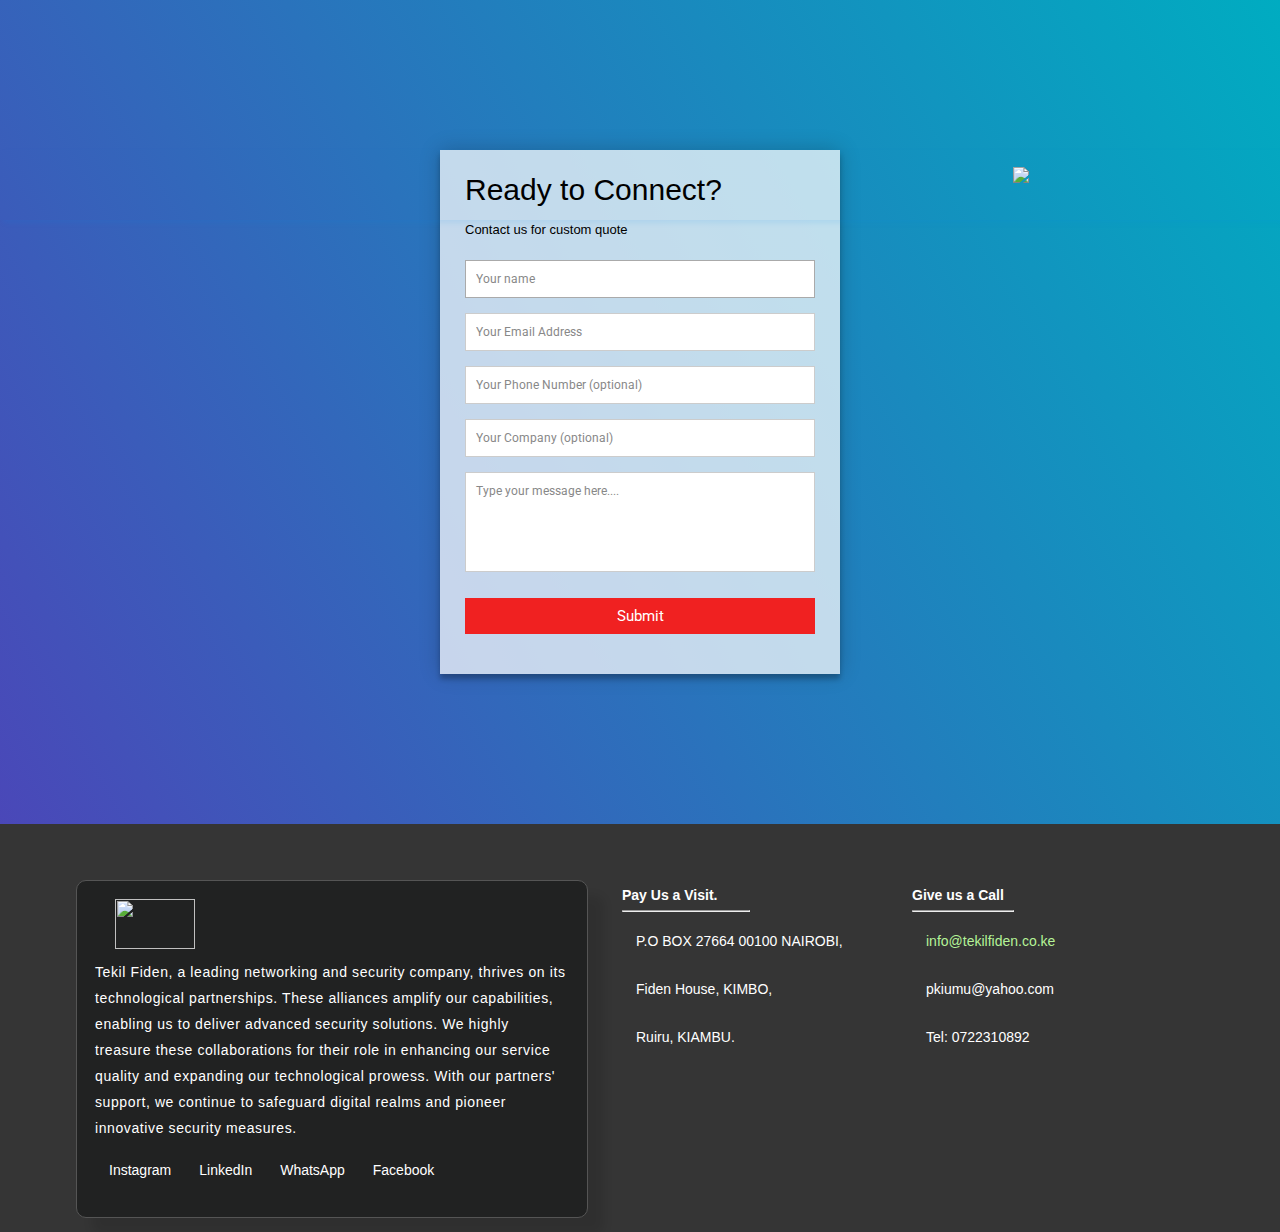
==== Contact.html @ 1bcf9e71 "Add files via upload" ====
<!doctype html>
<html>
<head>
<meta charset="utf-8">
<meta name="viewport" content="width=device-width, initial-scale=1.0">
<meta http-equiv="X-UA-Compatible" content="ie-edge">
<link rel="stylesheet" href="https://cdnjs.cloudflare.com/ajax/libs/font-awesome/6.2.1/css/all.min.css" integrity="sha512-MV7K8+y+gLIBoVD59lQIYicR65iaqukzvf/nwasF0nqhPay5w/9lJmVM2hMDcnK1OnMGCdVK+iQrJ7lzPJQd1w==" crossorigin="anonymous" referrerpolicy="no-referrer" />
<link href="https://fonts.googleapis.com/css2?family=Teko:wght@300;600&display=swap" rel="stylesheet">
<link rel="stylesheet" href="/css/Contact.css">
<link rel="stylesheet" href="/css/Header & Footer.css">
<title>Get in touch with Us</title>
<link rel="icon" type="image/x-icon" href="/images/favicon.ico">
</head>
<body>
  
  <section class="main">
        
    <section class="landing-page">
      <nav>
        <ul class="sidebar">
          <li onclick=hideSidebar()><a href="#"><i class="fa-regular fa-circle-xmark"></i></a></li>
          <li><a href="index.html">Home</a></li>
          <li><a href="solutions.html">Services and Solutions</a></li>
          <li><a href="Contact.html">Contact Us</a></li>
        </ul>
  
        <ul>
          <li class="logo"><a href="index.html"><img src="/images/Tekil Fiden Logo 1.png"></a></li>
          <li class="hideonMobile"><a href="index.html">Home</a></li>
          <li class="hideonMobile"><a href="solutions.html">Services and Solutions</a></li>
          <li class="hideonMobile"><a href="Contact.html">Contact Us</a></li>
          <li class="menu-Button" onclick=showSidebar() ><a href="#"><i class="fa-solid fa-bars"></i></a></li>
        </ul>
      </nav>
      
    </section>
  </section>

    
<div class="container">  
    <form id="contact" action="https://formspree.io/f/xoqoakke" method="post" name="Contact tekil">
      <h3>Ready to Connect?</h3>
      <h4>Contact us for custom quote</h4>
      <fieldset>
       
        <input placeholder="Your name" type="text"  name="Name" tabindex="1" required autofocus>
      </fieldset>
      <fieldset>
        
        <input placeholder="Your Email Address" type="email" name="Email" tabindex="2" required>
      </fieldset>
      <fieldset>
        
        <input placeholder="Your Phone Number (optional)" type="tel" name="Number" tabindex="3" required>
      </fieldset>
      <fieldset>
        
        <input placeholder="Your Company (optional)" type="text" name="Company" tabindex="4" required>
      </fieldset>
      <fieldset>
      
        <textarea placeholder="Type your message here...." tabindex="5" required></textarea>
      </fieldset>
      <fieldset>
        <button name="submit" type="submit" id="contact-submit" data-submit="...Sending">Submit</button>

    </form>
  </div>
     

  <footer class="new-footer"> 
   
    <div class="footer-Definition">
       <div class="footer-logo">
          <img src="/images/Tekil Fiden Logo 1.png">
       </div>
       <p>Tekil Fiden, a leading networking and security company, thrives on its technological partnerships. 
          These alliances amplify our capabilities, enabling us to deliver advanced security solutions. 
          We highly treasure these collaborations for their role in enhancing our service quality and expanding our technological prowess. 
          With our partners' support, we continue to safeguard digital realms and pioneer innovative security measures.</p>
    
        <ul class="Socials">
          <li>Instagram</li>
          <li>LinkedIn</li>
          <li>WhatsApp</li>
          <li>Facebook</li>
        </ul>
        </div>
    <div class="footer-Location">
       <h4>Pay Us a Visit.</h4><hr>
 
       <ul>
          <li>P.O BOX 27664 00100 NAIROBI,</li>
          <li>Fiden House, KIMBO,</li>
          <li>Ruiru, KIAMBU.</li>
       </ul>
     
    </div>
    <div class="footer-Contact">
       <h4>Give us a Call</h4><hr>
    
       <ul>
          <li><a href="Contact.html">info@tekilfiden.co.ke</a></li>
          <li>pkiumu@yahoo.com</li>
          <li>Tel: 0722310892</li>
       </ul>
 
    </div>
 
 </footer>
 
  <script src="/javascript/tekil.js"></script>
  <script src="/javascript/nav.js"></script>
</body>
</html>
---- css/Contact.css ----
@import url(https://fonts.googleapis.com/css?family=Roboto:400,300,600,400italic);


body{
  font-family: 'IBM Plex Sans', sans-serif;
}
.main{
  
  background: url('/images/IMG-20230618-WA0002.jpg') no-repeat center fixed;
  background-size:cover;
  
}

.logos{
  width: 150px;
  height: auto;
  padding-top: 0;
  margin-top:0;
}
nav{
  background:rgba(75, 72, 72, 0.384);
  height: 70px;
  width: 100%;
  font-family: 'IBM Plex Sans', sans-serif;
}
.logo{
  color: white;
  font-size: 35px;
  line-height: 80px;
  padding: 0 40px;
  font-weight: bold;
  position: absolute;

}
nav ul{
  float: right;
  margin-right: 15em;
}
nav ul li{
  display: inline-block;
  line-height: 80px;
  margin: 0 22px;
}
nav ul li a{
  color: rgb(255, 255, 255);
  font-size: 17px;
  padding: 7px 13px;
  border-radius: 3px;
 
  text-decoration: none;
}
a.active{
  text-transform: uppercase;
  font-weight: 600;
  
}

ul li :hover {
  color: #494a4b;
}
ul li:before {
  content: "";
  position: absolute;
  inset: calc(100% - 3px) 0 0 0; /* 3px = the thickness */
  background: #ce4f20; /* the color */
  scale: 0 ;
  transition: .3s, translate 0s .3s;
}
ul:hover li:before {
  scale: 1;
}
ul li:hover:before {
  translate: 0;
  transition: .3s;
}
ul:hover li:has(~ li:hover):before {
  translate: 100% 0;
  transition: .2s .2s,scale 0s .4s;
}
ul:hover li:hover ~ li:before {
  translate: -100% 0;
  transition: .2s .2s,scale 0s .4s;
}


.checkbtn{
  font-size: 30px;
  color: white;
  float: right;
  line-height: 80px;
  margin-right: 40px;
  cursor: pointer;
  display: none;
}
#check{
  display: none;
}

@media screen and (max-width:1024px) {
   .left p {
    visibility: hidden;
    display: none;
   }
   .left .Explore{
    visibility: hidden;
    display: none;
   }

   .logo{
    font-size: 30px;
    padding-left: 50px;
  }
  nav ul li a{
    font-size: 16px;
  }
}
@media (max-width: 858px){
  .checkbtn{
    display: block;
  }
  ul{
    position: fixed;
    width: 100%;
    height: 100vh;
    background: #414242b2;
    top: 80px;
    left: -100%;
    text-align: center;
    transition: all .5s;
  }
  nav ul li{
    display: block;
    margin: 50px 0;
    line-height: 30px;
  }
  nav ul li a{
    font-size: 20px;
  }
  a:hover,a.active{
    background: none;
    color: #ffffff;
  }
  #check:checked ~ ul{
    left: 0;
    z-index: 1111;
  }
  .logos{
    width:100%;
    padding-right:0;
  }
  .logo{
    width: 50%;
  }
}

* {
  margin: 0;
  padding: 0;
  box-sizing: border-box;
  -webkit-box-sizing: border-box;
  -moz-box-sizing: border-box;
  -webkit-font-smoothing: antialiased;
  -moz-font-smoothing: antialiased;
  -o-font-smoothing: antialiased;
  text-rendering: optimizeLegibility;
}

body {
  font-family: "Roboto", Helvetica, Arial, sans-serif;
  font-weight: 100;
  font-size: 12px;
  line-height: 30px;
  color: #000000;
  background: linear-gradient(60deg, rgba(84,58,183,1) 0%, rgba(0,172,193,1) 100%);
}

.container {
  max-width: 400px;
  width: 100%;
  margin: 0 auto;
  position: relative;
}

#contact input[type="text"],
#contact input[type="email"],
#contact input[type="tel"],
#contact input[type="text"],
#contact textarea,
#contact button[type="submit"] {
  font: 400 12px/16px "Roboto", Helvetica, Arial, sans-serif;
}

#contact {
  background:#fdfdfdbb;
  padding: 25px;
  margin: 150px 0;
  box-shadow: 0 0 20px 0 rgba(0, 0, 0, 0.2), 0 5px 5px 0 rgba(0, 0, 0, 0.24);
}

#contact h3 {
  display: block;
  font-size: 30px;
  font-weight: 300;
  margin-bottom: 10px;
}

#contact h4 {
  margin: 5px 0 15px;
  display: block;
  font-size: 13px;
  font-weight: 400;
}

fieldset {
  border: medium none !important;
  margin: 0 0 10px;
  min-width: 100%;
  padding: 0;
  width: 100%;
}

#contact input[type="text"],
#contact input[type="email"],
#contact input[type="tel"],
#contact input[type="url"],
#contact textarea {
  width: 100%;
  border: 1px solid #ccc;
  background: #FFF;
  margin: 0 0 5px;
  padding: 10px;
}

#contact input[type="text"]:hover,
#contact input[type="email"]:hover,
#contact input[type="tel"]:hover,
#contact input[type="url"]:hover,
#contact textarea:hover {
  -webkit-transition: border-color 0.3s ease-in-out;
  -moz-transition: border-color 0.3s ease-in-out;
  transition: border-color 0.3s ease-in-out;
  border: 1px solid #aaa;
}

#contact textarea {
  height: 100px;
  max-width: 100%;
  resize: none;
}

#contact button[type="submit"] {
  cursor: pointer;
  width: 100%;
  border: none;
  background: #f02121;
  color: #FFF;
  margin: 0 0 5px;
  padding: 10px;
  font-size: 15px;
}

#contact button[type="submit"]:hover {
  background: #43A047;
  -webkit-transition: background 0.3s ease-in-out;
  -moz-transition: background 0.3s ease-in-out;
  transition: background-color 0.3s ease-in-out;
}

#contact button[type="submit"]:active {
  box-shadow: inset 0 1px 3px rgba(0, 0, 0, 0.5);
}

.copyright {
  text-align: center;
}

#contact input:focus,
#contact textarea:focus {
  outline: 0;
  border: 1px solid #aaa;
}

::-webkit-input-placeholder {
  color: #888;
}

:-moz-placeholder {
  color: #888;
}

::-moz-placeholder {
  color: #000000;
  font-weight: bold;
}

:-ms-input-placeholder {
  color: #888;
}

.footer{
  background-color:transparent;
  top: 0;

 }
.footsubishi{
  max-width: 1170px;
  margin: auto;
}
.shubaru{
  display: flex;
  flex-wrap: wrap;
  padding-top: 30px;
}
.toeyota{
  width: 25%;
  padding: 0 15px;
}
.toeyota h4{
  font-size: 18px;
  color: #070707;
  text-transform: capitalize;
  margin-bottom: 30px;
  font-weight: 500;
  position: relative;
}
.toeyota h4::before{
  content: '';
  position: absolute;
  left: 0;
  bottom: -10px;
  background-color: #ffffff;
  height: 2px;
  box-sizing: border-box;
  width: 50px;
}

.toeyota a{
  text-decoration: none;
}
.toeyota a:hover{
color: #e4e4e4;
}
.toeyota p{
  padding-bottom:20px;
}
.toeyota ul li:not( :last-child){
  margin-bottom: 10px;
}
/*Responsive footer*/
@media(max-width: 1000px){
  .toeyota{
    width: 50%;
    margin-bottom: 30px;
  }
}
@media (max-width: 750px) {
  .toeyota{
    width: 100%;
    margin-bottom: 30px;
    padding-top: 10px;
    font-size: 14px;
  }
  .shubaru{
    padding-top: 30px;
  }
}
---- css/Header & Footer.css ----
@import url(https://fonts.googleapis.com/css?family=Roboto:400,300,600,400italic);



:root {
    --blue:  #3299dd;
    --white: #ffffff;
  }
  *{
      margin: 0px;
      padding:0px;
      box-sizing: border-box;
     
  
  }
  body{
    width: 100%;
    font-family: 'IBM Plex Sans', sans-serif;
    overflow-x: hidden;
    background-color: var(--white);
    font-weight: 100;
    line-height: 30px;
    
  }
  body p{
    font-size: 14px;
    font-family: 'IBM Plex Sans', sans-serif;
  }
  img{
    max-width: 100%;
    height: auto;
    width: 100%;
  }
  p {
    font-size: 16px;
  }
 


nav{
  box-shadow: 3px 3px 5px rgba(11, 141, 248, 0.1);
  background-color: transparent;
  position: absolute;
  z-index: 999;
  width: 100vw;
}
nav ul{
  width: 100%;
  list-style: none;
  display: flex;
  justify-content: flex-end;
  align-items: center;
}
nav li{
  height: 50px;
}
nav a{
  height: 100%;
  padding: 0 30px;
  text-decoration: none;
  display: flex;
  align-items: center;
  color: rgb(255, 255, 255);
}
nav a:hover{
  color:black;
}
nav li:nth-child(1){
  margin-right: auto;
  
}
.logo{
  height: 80px;
  width: 140px;
}
.sidebar{
  position: fixed;
  top:0;
  right: 0;
  height: 100vh;
  width: 550px;
  z-index: 996;
  background-color: rgba(48, 48, 48, 0.432);
  backdrop-filter: blur(10px);
  box-shadow: -10px 0 10px rgba(58, 56, 56, 0.1);
  display: none;
  flex-direction: column;
  align-items: flex-start;
  justify-content: flex-start;
  transition: ease-in-out 0.3s;
  transition-delay: 200ms;
  padding-top: 2em;
}
.sidebar li{
  width: 100%;
  margin-top: 2em;
}
.fa-regular{
  top: 0;
  margin-top: -2em;
}

.sidebar a{
  width: 100%;
  font-size: 16px;
}

.hideonMobile{
  display: none;
}
.menu-Button{
  display: block;
}

@media(max-width:800px){
  .hideonMobile{
    display: none;
  }
  .menu-Button{
    display: block;
  }
}
@media(max-width:400px){
  .sidebar{
    width: 100%;
  }
}


    
 /*Footer */  
 .new-footer {
  display: grid;
  grid-template-columns: auto auto auto;
  background-color: rgb(53, 53, 53);
  padding: 4em 10em 1em 4em;
  gap: 4px;
  font-size: 14px;
  color: #ffffff;
  padding-right: 18em;
  width: 100vw;
}
.new-footer h4{
  font-size: 14px;
}
.new-footer div{
  margin-left: 20px;
  margin-right: 10px;
}
.new-footer .footer-Definition {
  background-color: rgb(33, 34, 34);
  box-shadow: 16px 16px 10px rgba(0, 0, 0, 0.1);
  width: 40vw;
  border-radius: 10px;
  padding: 18px;
  border: solid rgb(85, 85, 85);
  border-width: 0.6px;
}
.new-footer .footer-Definition .footer-logo img {
  height: 50px;
  width: 80px;
}
.Socials{
  display: flex;
}
.new-footer .footer-Location {
  width: 20vw;
}
.new-footer .footer-Contact {
  width: 16vw;
}

.new-footer ul {
  list-style: none;
}

.new-footer ul li {
  margin: 10px;
  padding: 4px;
}

.footer-Definition p {
  line-height: 26px;
  letter-spacing: 0.6px;
}
.Socials li{
  cursor: pointer;
}

hr {
  width: 50%;
}

.footer-Contact li a {
  text-decoration: none;
  color: #b4f397;
}

.footer-Contact li a:hover {
  text-decoration: underline;
  color: #ffffff;
  transform: scale(1.4);
  transition: ease 100ms;
}
ul{
  padding-left: 0;
}

/*Footer Ends*/
   
  .hidden{
    opacity: 0;
    filter: blur(5px);
    transform: translateX(-100%);
    transition: all 2s;
  }
  
  
  .show{
    opacity: 1;
    filter: blur(0);
    transform: translateX(0);
  }

  
  @media(prefers-reduced-motion) {
    .hidden {
      transition: none;
    }
  }
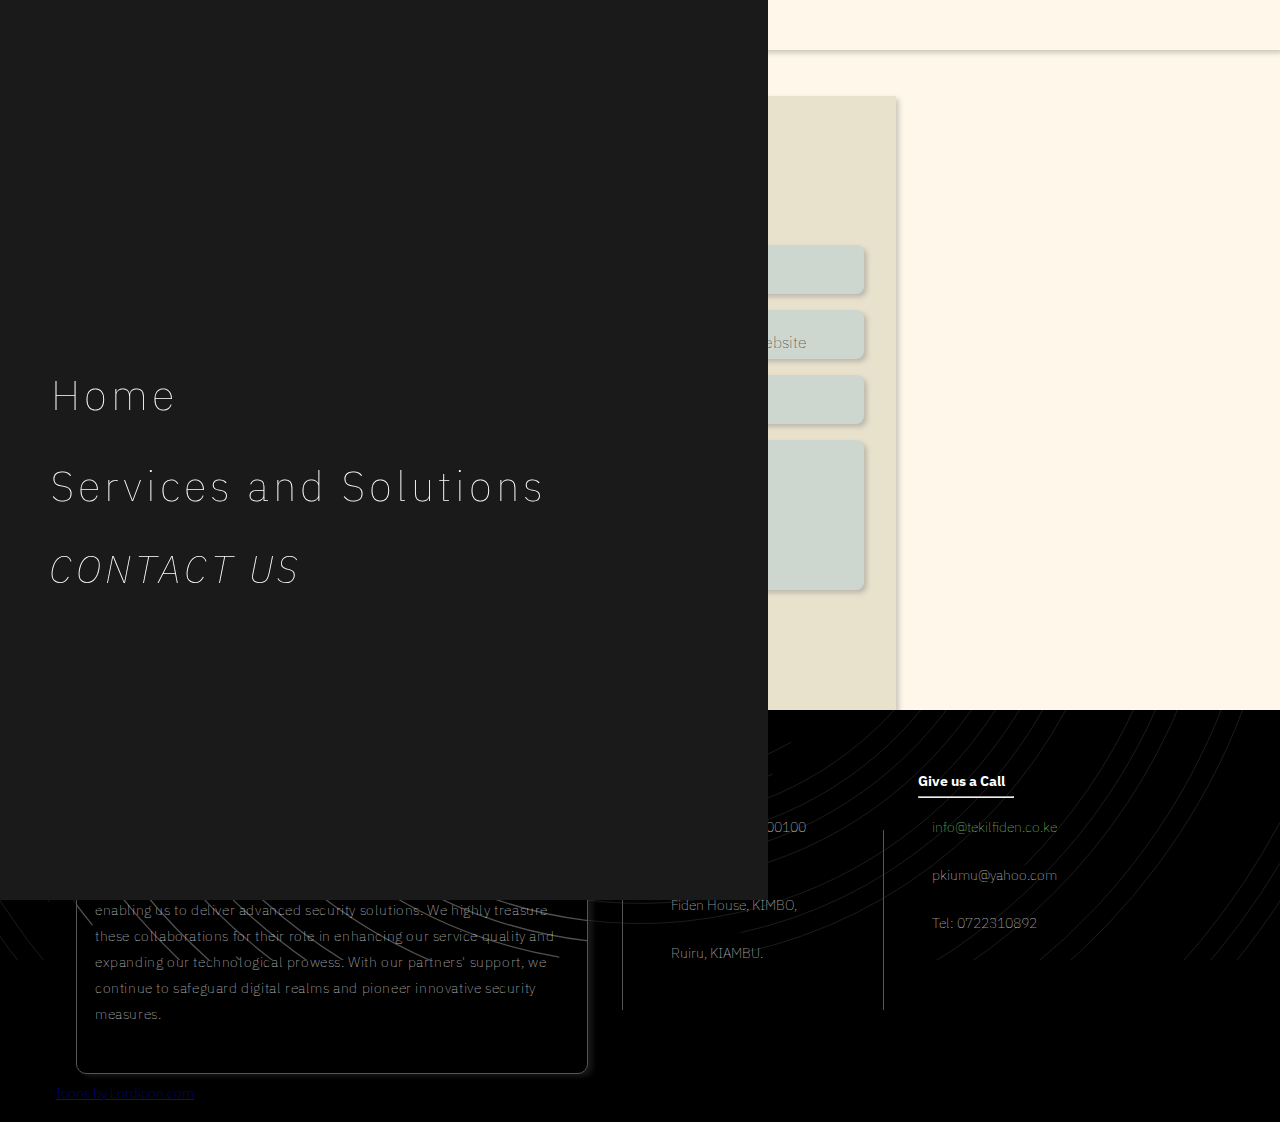
==== commit aeca4b20: "my first remote commit" ====
--- a/Contact.html
+++ b/Contact.html
@@ -5,7 +5,7 @@
 <meta name="viewport" content="width=device-width, initial-scale=1.0">
 <meta http-equiv="X-UA-Compatible" content="ie-edge">
 <link rel="stylesheet" href="https://cdnjs.cloudflare.com/ajax/libs/font-awesome/6.2.1/css/all.min.css" integrity="sha512-MV7K8+y+gLIBoVD59lQIYicR65iaqukzvf/nwasF0nqhPay5w/9lJmVM2hMDcnK1OnMGCdVK+iQrJ7lzPJQd1w==" crossorigin="anonymous" referrerpolicy="no-referrer" />
-<link href="https://fonts.googleapis.com/css2?family=Teko:wght@300;600&display=swap" rel="stylesheet">
+<link href="https://fonts.googleapis.com/css2?family=IBM+Plex+Sans:wght@300&display=swap" rel="stylesheet">
 <link rel="stylesheet" href="/css/Contact.css">
 <link rel="stylesheet" href="/css/Header & Footer.css">
 <title>Get in touch with Us</title>
@@ -18,10 +18,10 @@
     <section class="landing-page">
       <nav>
         <ul class="sidebar">
-          <li onclick=hideSidebar()><a href="#"><i class="fa-regular fa-circle-xmark"></i></a></li>
-          <li><a href="index.html">Home</a></li>
-          <li><a href="solutions.html">Services and Solutions</a></li>
-          <li><a href="Contact.html">Contact Us</a></li>
+          <li onclick=hideSidebar()><a href="#"><i class="fa-regular fa-circle-xmark"></i></a><hr></li>
+          <li><a href="index.html">Home</a><hr></li>
+          <li><a href="solutions.html">Services and Solutions</a><hr></li>
+          <li class="active"><a href="Contact.html">Contact Us</a><hr></li>
         </ul>
   
         <ul>
@@ -34,39 +34,73 @@
       </nav>
       
     </section>
-  </section>
+ 
+
+
+
+  <section class="SMS">
+    <div class="form-wrapper">
+      <div class="contact-heading">
+        <h1>READY TO CONNECT?</h1>
+        <p>Contact us for a custom quote!</p>
+      </div>
+
+      <form action="index.html" method="post"
+      class="contact-form">
+    <div class="input-wrap">
+      <input class="contact-input" autocomplete="off" 
+              name="First Name" type="text" required>
+      <label>First Name</label>
+      <i class="icon fa-solid fa-address-card"></i>
+    </div>
+
+    <div class="input-wrap">
+      <input class="contact-input" autocomplete="off" 
+      name="Last Name" type="text" required>
+      <label>Last Name</label>
+      <i class="icon fa-solid fa-address-card"></i>
+    </div>
 
     
-<div class="container">  
-    <form id="contact" action="https://formspree.io/f/xoqoakke" method="post" name="Contact tekil">
-      <h3>Ready to Connect?</h3>
-      <h4>Contact us for custom quote</h4>
-      <fieldset>
-       
-        <input placeholder="Your name" type="text"  name="Name" tabindex="1" required autofocus>
-      </fieldset>
-      <fieldset>
-        
-        <input placeholder="Your Email Address" type="email" name="Email" tabindex="2" required>
-      </fieldset>
-      <fieldset>
-        
-        <input placeholder="Your Phone Number (optional)" type="tel" name="Number" tabindex="3" required>
-      </fieldset>
-      <fieldset>
-        
-        <input placeholder="Your Company (optional)" type="text" name="Company" tabindex="4" required>
-      </fieldset>
-      <fieldset>
-      
-        <textarea placeholder="Type your message here...." tabindex="5" required></textarea>
-      </fieldset>
-      <fieldset>
-        <button name="submit" type="submit" id="contact-submit" data-submit="...Sending">Submit</button>
+    <div class="input-wrap">
+      <input class="contact-input" autocomplete="off" 
+              name="Company Name" type="text" required>
+      <label>Company Name</label>
+      <i class="icon fa-solid fa-address-card"></i>
+    </div>
 
-    </form>
-  </div>
+    <div class="input-wrap">
+      <input class="contact-input" autocomplete="off" 
+              name="Company Website" type="text" required>
+      <label>Company Website</label>
+      <i class="icon fa-solid fa-address-card"></i>
+    </div>
+
+    <div class="input-wrap w-100">
+      <input class="contact-input " autocomplete="off" 
+      name="Email" type="email" required>
+      <label>Email</label>
+      <i class="icon fa-solid fa-envelope"></i>
+    </div>
+
+      <div class="input-wrap textarea w-100">
+      <textarea name="Message" autocomplete="off" 
+        class="contact-input" required></textarea>
+      <label>Message</label>
+      <i class="icon fa-solid fa-inbox"></i>
+      </div>
+
+        <button name="submit" type="submit" id="contact-submit" 
+        data-submit="...Sending">Submit</button>
+
+
+
+</div>
+  </form>
+    </div>
+  </section>
      
+</section>
 
   <footer class="new-footer"> 
    
@@ -79,15 +113,24 @@
           We highly treasure these collaborations for their role in enhancing our service quality and expanding our technological prowess. 
           With our partners' support, we continue to safeguard digital realms and pioneer innovative security measures.</p>
     
-        <ul class="Socials">
-          <li>Instagram</li>
-          <li>LinkedIn</li>
-          <li>WhatsApp</li>
-          <li>Facebook</li>
-        </ul>
+          <ul class="Socials">
+            <li><i class="fa-brands fa-instagram"></i></li>
+            <li><i class="fa-brands fa-linkedin-in"></i></li>
+            <li><i class="fa-brands fa-whatsapp"></i></li>
+            <li><i class="fa-brands fa-facebook-f"></i></li>
+          </ul>
         </div>
+
+<div class="vl"></div>
+
     <div class="footer-Location">
-       <h4>Pay Us a Visit.</h4><hr>
+   <h4>  <lord-icon
+    src="https://cdn.lordicon.com/surcxhka.json"
+    trigger="hover"
+    stroke="regular"
+    colors="primary:#ffffff,secondary:#3299dd"
+    style="width:30px;height:30px">
+</lord-icon>Pay Us a Visit.</h4><hr>
  
        <ul>
           <li>P.O BOX 27664 00100 NAIROBI,</li>
@@ -96,19 +139,51 @@
        </ul>
      
     </div>
+
+
+    <div class="vl"></div>
+
     <div class="footer-Contact">
        <h4>Give us a Call</h4><hr>
     
        <ul>
-          <li><a href="Contact.html">info@tekilfiden.co.ke</a></li>
-          <li>pkiumu@yahoo.com</li>
-          <li>Tel: 0722310892</li>
+          <li>
+          <lord-icon
+              src="https://cdn.lordicon.com/pbbsmkso.json"
+              trigger="hover"
+              colors="primary:#ffffff,secondary:#3299dd"
+              style="width:26px;height:26px">
+          </lord-icon>
+                    <a href="Contact.html">info@tekilfiden.co.ke</a></li>
+       
+       
+         <li>
+            <lord-icon
+           
+                src="https://cdn.lordicon.com/aycieyht.json"
+                trigger="hover"
+                stroke="regular"
+                colors="primary:#ffffff,secondary:#3299dd"
+                style="width:30px;height:30px">
+            </lord-icon>
+            pkiumu@yahoo.com</li>
+          <li>
+            <lord-icon
+                src="https://cdn.lordicon.com/qtykvslf.json"
+                trigger="hover"
+                stroke="light"
+                colors="primary:#000000,secondary:#3299dd"
+                style="width:36px;height:36px">
+            </lord-icon>
+            Tel: 0722310892</li>
        </ul>
  
     </div>
- 
+    <a href="https://lordicon.com/">Icons by Lordicon.com</a>
  </footer>
  
+
+
   <script src="/javascript/tekil.js"></script>
   <script src="/javascript/nav.js"></script>
 </body>
--- a/css/Contact.css
+++ b/css/Contact.css
@@ -1,156 +1,14 @@
 @import url(https://fonts.googleapis.com/css?family=Roboto:400,300,600,400italic);
-
+:root {
+  --blue:  #3299dd;
+  --white: #ffffff;
+}
 
 body{
   font-family: 'IBM Plex Sans', sans-serif;
-}
-.main{
-  
-  background: url('/images/IMG-20230618-WA0002.jpg') no-repeat center fixed;
-  background-size:cover;
-  
-}
-
-.logos{
-  width: 150px;
-  height: auto;
-  padding-top: 0;
-  margin-top:0;
-}
-nav{
-  background:rgba(75, 72, 72, 0.384);
-  height: 70px;
-  width: 100%;
-  font-family: 'IBM Plex Sans', sans-serif;
-}
-.logo{
-  color: white;
-  font-size: 35px;
-  line-height: 80px;
-  padding: 0 40px;
-  font-weight: bold;
-  position: absolute;
-
-}
-nav ul{
-  float: right;
-  margin-right: 15em;
-}
-nav ul li{
-  display: inline-block;
-  line-height: 80px;
-  margin: 0 22px;
-}
-nav ul li a{
-  color: rgb(255, 255, 255);
-  font-size: 17px;
-  padding: 7px 13px;
-  border-radius: 3px;
- 
-  text-decoration: none;
-}
-a.active{
-  text-transform: uppercase;
-  font-weight: 600;
-  
-}
-
-ul li :hover {
-  color: #494a4b;
-}
-ul li:before {
-  content: "";
-  position: absolute;
-  inset: calc(100% - 3px) 0 0 0; /* 3px = the thickness */
-  background: #ce4f20; /* the color */
-  scale: 0 ;
-  transition: .3s, translate 0s .3s;
-}
-ul:hover li:before {
-  scale: 1;
-}
-ul li:hover:before {
-  translate: 0;
-  transition: .3s;
-}
-ul:hover li:has(~ li:hover):before {
-  translate: 100% 0;
-  transition: .2s .2s,scale 0s .4s;
-}
-ul:hover li:hover ~ li:before {
-  translate: -100% 0;
-  transition: .2s .2s,scale 0s .4s;
-}
-
-
-.checkbtn{
-  font-size: 30px;
-  color: white;
-  float: right;
-  line-height: 80px;
-  margin-right: 40px;
-  cursor: pointer;
-  display: none;
-}
-#check{
-  display: none;
-}
-
-@media screen and (max-width:1024px) {
-   .left p {
-    visibility: hidden;
-    display: none;
-   }
-   .left .Explore{
-    visibility: hidden;
-    display: none;
-   }
-
-   .logo{
-    font-size: 30px;
-    padding-left: 50px;
-  }
-  nav ul li a{
-    font-size: 16px;
-  }
-}
-@media (max-width: 858px){
-  .checkbtn{
-    display: block;
-  }
-  ul{
-    position: fixed;
-    width: 100%;
-    height: 100vh;
-    background: #414242b2;
-    top: 80px;
-    left: -100%;
-    text-align: center;
-    transition: all .5s;
-  }
-  nav ul li{
-    display: block;
-    margin: 50px 0;
-    line-height: 30px;
-  }
-  nav ul li a{
-    font-size: 20px;
-  }
-  a:hover,a.active{
-    background: none;
-    color: #ffffff;
-  }
-  #check:checked ~ ul{
-    left: 0;
-    z-index: 1111;
-  }
-  .logos{
-    width:100%;
-    padding-right:0;
-  }
-  .logo{
-    width: 50%;
-  }
+  font-weight: 100;
+  line-height: 30px;
+  color: #000000;
 }
 
 * {
@@ -165,202 +23,132 @@
   text-rendering: optimizeLegibility;
 }
 
-body {
-  font-family: "Roboto", Helvetica, Arial, sans-serif;
-  font-weight: 100;
-  font-size: 12px;
-  line-height: 30px;
-  color: #000000;
-  background: linear-gradient(60deg, rgba(84,58,183,1) 0%, rgba(0,172,193,1) 100%);
+.fa-solid{
+  color: black;
+}
+.SMS{
+ background-color: rgb(255, 248, 234);
+ padding-top: 6rem;
+}
+.form-wrapper{
+  max-width: 32rem;
+  background-color: rgba(109, 109, 53, 0.158);
+  z-index: -211;
+  margin: auto;
+  padding: 2rem 2rem 2rem 2rem;
+  box-shadow: 3px 3px 5px #61616152;
+}
+.contact-form{
+  display: grid;
+  margin-top: 2.55rem;
+  grid-template-columns: repeat(2, 1fr);
+  column-gap: 2rem;
+  row-gap: 1rem;
+}
+.input-wrap.w-100{
+  grid-column: span 2;
+}
+.contact-input{
+  width: 100%;
+  border: none;
+  outline: none;
+  transition: 0.3s;
+  font-weight: 500;
+  padding: 1.5rem 1.35rem calc(0.75rem - 2px) 1.35rem;
+  border-radius: 8px;
+  background-color: #3299dd25;
+  box-shadow: 3px 3px 5px #61616152;
+}
+.input-wrap{
+  position: relative;
+}
+.input-wrap label{
+  position: absolute;
+  left: 50%;
+  left: calc(1.35rem + 2px);
+  transform: translateY(55%);
+  pointer-events: none;
+  transition: 0.3s ease-in-out ;
+}
+.input-wrap .icon{
+  position: absolute;
+  right: calc(1.35rem + 2px);
+  transform: translateY(-50%);
+  pointer-events: none;
+  top: 1.8rem;
+  font-size: 1rem;
+  transition: 0.3s ease-in-out ;
+}
+textarea.contact-input{
+  resize: none;
+  width: 100%;
+  min-height: 150px;
+}
+textarea.contact-input~ label{
+  top: 1.25rem;
+  transform: none;
+}
+textarea.contact-input~ .icon{
+  top: 1.1rem;
+  transform: none;
+}
+.input-wrap.focus .contact-input {
+  background-color: rgba(234, 242, 250, 0);
+  border: 1px solid black;
+  box-shadow:  0 2px 0 0 rgb(0, 0, 0);
+  transition: 0.4s;
+} 
+.input-wrap.focus label{
+  color: rgb(2, 2, 2);
+}
+.input-wrap.focus .icon{
+  color: var(--blue);
+  font-size: 0.7rem;
+  top: 0.7rem;
+}
+.input-wrap.focus label{
+  font-size: 0.66rem;
+  top: 0.60rem;
+  transform: translateY(-50%);
+}
+#contact-submit{
+  font-size: 14px;
+  width: 10vw;
+  height: 7vh;
+  border: .6px rgb(0, 0, 0) solid;
+  background-color: inherit;
+  border-radius: 6px;
+  letter-spacing: 6px;
+  text-transform:capitalize;
+  transition: 0.3s ease-in-out;
+}
+fieldset{
+  display: none;
+}
+#contact-submit:hover{
+  background-color: #3299dd34;
+  color: rgb(0, 0, 0);
+  border: .8px rgb(255, 255, 255) solid;
+}
+.contact-heading h1{
+  font-family:'IBM Plex Sans', sans-serif;
+  font-size: 26px;
+  font-weight: lighter;
+}
+.contact-heading p{
+  font-size: 16px;
+  padding-top: 1em;
 }
 
-.container {
-  max-width: 400px;
-  width: 100%;
-  margin: 0 auto;
-  position: relative;
-}
-
-#contact input[type="text"],
-#contact input[type="email"],
-#contact input[type="tel"],
-#contact input[type="text"],
-#contact textarea,
-#contact button[type="submit"] {
-  font: 400 12px/16px "Roboto", Helvetica, Arial, sans-serif;
-}
-
-#contact {
-  background:#fdfdfdbb;
-  padding: 25px;
-  margin: 150px 0;
-  box-shadow: 0 0 20px 0 rgba(0, 0, 0, 0.2), 0 5px 5px 0 rgba(0, 0, 0, 0.24);
-}
-
-#contact h3 {
-  display: block;
-  font-size: 30px;
-  font-weight: 300;
-  margin-bottom: 10px;
-}
-
-#contact h4 {
-  margin: 5px 0 15px;
-  display: block;
-  font-size: 13px;
-  font-weight: 400;
-}
-
-fieldset {
-  border: medium none !important;
-  margin: 0 0 10px;
-  min-width: 100%;
-  padding: 0;
-  width: 100%;
-}
-
-#contact input[type="text"],
-#contact input[type="email"],
-#contact input[type="tel"],
-#contact input[type="url"],
-#contact textarea {
-  width: 100%;
-  border: 1px solid #ccc;
-  background: #FFF;
-  margin: 0 0 5px;
-  padding: 10px;
-}
-
-#contact input[type="text"]:hover,
-#contact input[type="email"]:hover,
-#contact input[type="tel"]:hover,
-#contact input[type="url"]:hover,
-#contact textarea:hover {
-  -webkit-transition: border-color 0.3s ease-in-out;
-  -moz-transition: border-color 0.3s ease-in-out;
-  transition: border-color 0.3s ease-in-out;
-  border: 1px solid #aaa;
-}
-
-#contact textarea {
-  height: 100px;
-  max-width: 100%;
-  resize: none;
-}
-
-#contact button[type="submit"] {
-  cursor: pointer;
-  width: 100%;
-  border: none;
-  background: #f02121;
-  color: #FFF;
-  margin: 0 0 5px;
-  padding: 10px;
-  font-size: 15px;
-}
-
-#contact button[type="submit"]:hover {
-  background: #43A047;
-  -webkit-transition: background 0.3s ease-in-out;
-  -moz-transition: background 0.3s ease-in-out;
-  transition: background-color 0.3s ease-in-out;
-}
-
-#contact button[type="submit"]:active {
-  box-shadow: inset 0 1px 3px rgba(0, 0, 0, 0.5);
-}
-
-.copyright {
-  text-align: center;
-}
-
-#contact input:focus,
-#contact textarea:focus {
-  outline: 0;
-  border: 1px solid #aaa;
-}
-
-::-webkit-input-placeholder {
-  color: #888;
-}
-
-:-moz-placeholder {
-  color: #888;
-}
-
-::-moz-placeholder {
-  color: #000000;
-  font-weight: bold;
-}
-
-:-ms-input-placeholder {
-  color: #888;
-}
-
-.footer{
-  background-color:transparent;
-  top: 0;
-
- }
-.footsubishi{
-  max-width: 1170px;
-  margin: auto;
-}
-.shubaru{
-  display: flex;
-  flex-wrap: wrap;
-  padding-top: 30px;
-}
-.toeyota{
-  width: 25%;
-  padding: 0 15px;
-}
-.toeyota h4{
-  font-size: 18px;
-  color: #070707;
-  text-transform: capitalize;
-  margin-bottom: 30px;
-  font-weight: 500;
-  position: relative;
-}
-.toeyota h4::before{
-  content: '';
-  position: absolute;
-  left: 0;
-  bottom: -10px;
-  background-color: #ffffff;
-  height: 2px;
-  box-sizing: border-box;
-  width: 50px;
-}
-
-.toeyota a{
-  text-decoration: none;
-}
-.toeyota a:hover{
-color: #e4e4e4;
-}
-.toeyota p{
-  padding-bottom:20px;
-}
-.toeyota ul li:not( :last-child){
-  margin-bottom: 10px;
-}
-/*Responsive footer*/
-@media(max-width: 1000px){
-  .toeyota{
-    width: 50%;
-    margin-bottom: 30px;
+@media screen and (max-width:858px){
+  .input-wrap label{
+    font-size: 12px;
+    left: calc(1rem + 2px);
+  }
+  #contact-submit{
+    width: auto;
+  }
+  .SMS{
+    padding-top: 5rem;
   }
 }
-@media (max-width: 750px) {
-  .toeyota{
-    width: 100%;
-    margin-bottom: 30px;
-    padding-top: 10px;
-    font-size: 14px;
-  }
-  .shubaru{
-    padding-top: 30px;
-  }
-}
--- a/css/Header & Footer.css
+++ b/css/Header & Footer.css
@@ -5,6 +5,7 @@
 :root {
     --blue:  #3299dd;
     --white: #ffffff;
+    --default-font: 'IBM Plex Sans', sans-serif;
   }
   *{
       margin: 0px;
@@ -20,6 +21,7 @@
     background-color: var(--white);
     font-weight: 100;
     line-height: 30px;
+    scroll-behavior: smooth;
     
   }
   body p{
@@ -30,6 +32,7 @@
     max-width: 100%;
     height: auto;
     width: 100%;
+    object-fit: cover;
   }
   p {
     font-size: 16px;
@@ -38,7 +41,7 @@
 
 
 nav{
-  box-shadow: 3px 3px 5px rgba(11, 141, 248, 0.1);
+  box-shadow: 3px 3px 5px #61616152;
   background-color: transparent;
   position: absolute;
   z-index: 999;
@@ -69,55 +72,114 @@
   margin-right: auto;
   
 }
-.logo{
-  height: 80px;
-  width: 140px;
+.logo img{
+  height: 50px;
+  width: 70px;
 }
 .sidebar{
   position: fixed;
   top:0;
-  right: 0;
   height: 100vh;
-  width: 550px;
-  z-index: 996;
-  background-color: rgba(48, 48, 48, 0.432);
+  width: 60vw;
+  z-index: 9;
+  background-color: rgb(26, 26, 26);
   backdrop-filter: blur(10px);
   box-shadow: -10px 0 10px rgba(58, 56, 56, 0.1);
-  display: none;
+  display: flex;
   flex-direction: column;
-  align-items: flex-start;
-  justify-content: flex-start;
-  transition: ease-in-out 0.3s;
-  transition-delay: 200ms;
-  padding-top: 2em;
+  justify-content: center;
+  left: 0;
+  transition: .3s ease-in-out;
+  padding-bottom: 3em;
 }
 .sidebar li{
+  left: 0;
   width: 100%;
-  margin-top: 2em;
+  font-size: 1.3em;
+  padding-left: 1em;
+  margin-top: 1em;
+  margin-bottom: 1em;
+  right: 0;
+}
+.sidebar li:nth-child(1) {
+  position: absolute;
+  top: 0;
+  right: 0;
 }
 .fa-regular{
   top: 0;
   margin-top: -2em;
+  font-size: 1.5rem;
+  display: block;
+}
+.fa-solid,
+.fa-regular{
+  transition: 0.6s ease-in ;
+}
+.fa-solid:hover,
+.fa-regular:hover{
+  transform: scale(1.2);
 }
 
 .sidebar a{
   width: 100%;
-  font-size: 16px;
-}
+  font-size: 2em;
+  margin-top: 2em;
+  padding-bottom: 4em;
+  line-height: .4em;
+  font-weight: 100;
+  display: flex;
+  justify-content: flex-start;
+  letter-spacing: 4px;
+}
+.sidebar .active{
+  font-size: 1.2em;
+  text-transform: uppercase;
+  font-style: italic;
+}
+
+.sidebar hr{
+  width: 100%;
+  display: none;
+  font-size: .2px;
+  color: #000000;
+}
+
 
 .hideonMobile{
   display: none;
 }
 .menu-Button{
   display: block;
-}
-
-@media(max-width:800px){
+  transition: 1s ease-in-out;
+}
+.active-tab{
+  color: yellow;
+}
+
+@media screen and (max-width:858px){
   .hideonMobile{
     display: none;
   }
   .menu-Button{
     display: block;
+  }
+  .sidebar{
+    width: 100vw;
+  }
+  .sidebar li{
+    width: 100vw;
+    margin-top: 1em;
+    margin-bottom: 1em;
+  }
+  .sidebar a{
+    width: 100vw;
+    font-size: 1.2em;
+    margin-top: 1em;
+    padding-bottom: .4em;
+  }
+  .sidebar hr{
+    display:none;
   }
 }
 @media(max-width:400px){
@@ -131,8 +193,14 @@
  /*Footer */  
  .new-footer {
   display: grid;
-  grid-template-columns: auto auto auto;
+  position: relative;
+  grid-template-columns: auto auto auto auto auto;
   background-color: rgb(53, 53, 53);
+  background-color: #000000;
+background-image: url("data:image/svg+xml,%3Csvg xmlns='http://www.w3.org/2000/svg' viewBox='0 0 2000 1500'%3E%3Cdefs%3E%3Ccircle stroke='%231F2422' vector-effect='non-scaling-stroke' id='a' fill='none' stroke-width='1' r='315'/%3E%3Cuse id='f' href='%23a' stroke-dasharray='100 100 100 9999'/%3E%3Cuse id='b' href='%23a' stroke-dasharray='250 250 250 250 250 9999'/%3E%3Cuse id='e' href='%23a' stroke-dasharray='1000 500 1000 500 9999'/%3E%3Cuse id='g' href='%23a' stroke-dasharray='1500 9999'/%3E%3Cuse id='h' href='%23a' stroke-dasharray='2000 500 500 9999'/%3E%3Cuse id='j' href='%23a' stroke-dasharray='800 800 800 800 800 9999'/%3E%3Cuse id='k' href='%23a' stroke-dasharray='1200 1200 1200 1200 1200 9999'/%3E%3Cuse id='l' href='%23a' stroke-dasharray='1600 1600 1600 1600 1600 9999'/%3E%3C/defs%3E%3Cg transform='translate(1000 750)' stroke-opacity='0.8'%3E%3Cg %3E%3Ccircle fill='%231F2422' fill-opacity='0.8' r='10'/%3E%3Cg transform='rotate(-87 0 0)'%3E%3Cuse href='%23f' transform='scale(.1) rotate(50 0 0)' /%3E%3Cuse href='%23f' transform='scale(.2) rotate(100 0 0)' /%3E%3Cuse href='%23f' transform='scale(.3) rotate(150 0 0)' /%3E%3C/g%3E%3Cg transform=''%3E%3Cuse href='%23b' transform='scale(.4) rotate(200 0 0)' /%3E%3Cuse href='%23z' transform='scale(.5) rotate(250 0 0)' /%3E%3C/g%3E%3Cg id='z' transform='rotate(39.15 0 0)'%3E%3Cg transform=''%3E%3Cuse href='%23b'/%3E%3Cuse href='%23b' transform='scale(1.2) rotate(90 0 0)' /%3E%3Cuse href='%23b' transform='scale(1.4) rotate(60 0 0)' /%3E%3Cuse href='%23e' transform='scale(1.6) rotate(120 0 0)' /%3E%3Cuse href='%23e' transform='scale(1.8) rotate(30 0 0)' /%3E%3C/g%3E%3C/g%3E%3Cg id='y' transform=''%3E%3Cg transform=''%3E%3Cuse href='%23e' transform='scale(1.1) rotate(20 0 0)' /%3E%3Cuse href='%23g' transform='scale(1.3) rotate(-40 0 0)' /%3E%3Cuse href='%23g' transform='scale(1.5) rotate(60 0 0)' /%3E%3Cuse href='%23h' transform='scale(1.7) rotate(-80 0 0)' /%3E%3Cuse href='%23j' transform='scale(1.9) rotate(100 0 0)' /%3E%3C/g%3E%3C/g%3E%3Cg transform=''%3E%3Cg transform='rotate(-39.15 0 0)'%3E%3Cg transform=''%3E%3Cuse href='%23h' transform='scale(2) rotate(60 0 0)'/%3E%3Cuse href='%23j' transform='scale(2.1) rotate(120 0 0)'/%3E%3Cuse href='%23j' transform='scale(2.3) rotate(180 0 0)'/%3E%3Cuse href='%23h' transform='scale(2.4) rotate(240 0 0)'/%3E%3Cuse href='%23j' transform='scale(2.5) rotate(300 0 0)'/%3E%3C/g%3E%3Cuse href='%23y' transform='scale(2) rotate(180 0 0)' /%3E%3Cuse href='%23j' transform='scale(2.7)'/%3E%3Cuse href='%23j' transform='scale(2.8) rotate(45 0 0)'/%3E%3Cuse href='%23j' transform='scale(2.9) rotate(90 0 0)'/%3E%3Cuse href='%23k' transform='scale(3.1) rotate(135 0 0)'/%3E%3Cuse href='%23k' transform='scale(3.2) rotate(180 0 0)'/%3E%3C/g%3E%3Cuse href='%23k' transform='scale(3.3) rotate(225 0 0)'/%3E%3Cuse href='%23k' transform='scale(3.5) rotate(270 0 0)'/%3E%3Cuse href='%23k' transform='scale(3.6) rotate(315 0 0)'/%3E%3Cuse href='%23k' transform='scale(3.7)'/%3E%3Cuse href='%23k' transform='scale(3.9) rotate(75 0 0)'/%3E%3C/g%3E%3C/g%3E%3C/g%3E%3C/svg%3E");
+background-attachment: fixed;
+background-repeat: no-repeat;
+background-size: cover;
   padding: 4em 10em 1em 4em;
   gap: 4px;
   font-size: 14px;
@@ -149,7 +217,12 @@
 }
 .new-footer .footer-Definition {
   background-color: rgb(33, 34, 34);
-  box-shadow: 16px 16px 10px rgba(0, 0, 0, 0.1);
+  background-color: #000000;
+background-image: url("data:image/svg+xml,%3Csvg xmlns='http://www.w3.org/2000/svg' viewBox='0 0 2000 1500'%3E%3Cdefs%3E%3Ccircle stroke='%236D6D6D' vector-effect='non-scaling-stroke' id='a' fill='none' stroke-width='1.3' r='315'/%3E%3Cuse id='f' href='%23a' stroke-dasharray='100 100 100 9999'/%3E%3Cuse id='b' href='%23a' stroke-dasharray='250 250 250 250 250 9999'/%3E%3Cuse id='e' href='%23a' stroke-dasharray='1000 500 1000 500 9999'/%3E%3Cuse id='g' href='%23a' stroke-dasharray='1500 9999'/%3E%3Cuse id='h' href='%23a' stroke-dasharray='2000 500 500 9999'/%3E%3Cuse id='j' href='%23a' stroke-dasharray='800 800 800 800 800 9999'/%3E%3Cuse id='k' href='%23a' stroke-dasharray='1200 1200 1200 1200 1200 9999'/%3E%3Cuse id='l' href='%23a' stroke-dasharray='1600 1600 1600 1600 1600 9999'/%3E%3C/defs%3E%3Cg transform='translate(1000 750)' stroke-opacity='0.73'%3E%3Cg transform='rotate(144 0 0)' %3E%3Ccircle fill='%236D6D6D' fill-opacity='0.73' r='10'/%3E%3Cg transform='rotate(-24 0 0)'%3E%3Cuse href='%23f' transform='scale(.1) rotate(50 0 0)' /%3E%3Cuse href='%23f' transform='scale(.2) rotate(100 0 0)' /%3E%3Cuse href='%23f' transform='scale(.3) rotate(150 0 0)' /%3E%3C/g%3E%3Cg transform='rotate(-27.6 0 0)'%3E%3Cuse href='%23b' transform='scale(.4) rotate(200 0 0)' /%3E%3Cuse href='%23z' transform='scale(.5) rotate(250 0 0)' /%3E%3C/g%3E%3Cg id='z' transform='rotate(10.8 0 0)'%3E%3Cg transform='rotate(90 0 0)'%3E%3Cuse href='%23b'/%3E%3Cuse href='%23b' transform='scale(1.2) rotate(90 0 0)' /%3E%3Cuse href='%23b' transform='scale(1.4) rotate(60 0 0)' /%3E%3Cuse href='%23e' transform='scale(1.6) rotate(120 0 0)' /%3E%3Cuse href='%23e' transform='scale(1.8) rotate(30 0 0)' /%3E%3C/g%3E%3C/g%3E%3Cg id='y' transform='rotate(124.2 0 0)'%3E%3Cg transform='rotate(54 0 0)'%3E%3Cuse href='%23e' transform='scale(1.1) rotate(20 0 0)' /%3E%3Cuse href='%23g' transform='scale(1.3) rotate(-40 0 0)' /%3E%3Cuse href='%23g' transform='scale(1.5) rotate(60 0 0)' /%3E%3Cuse href='%23h' transform='scale(1.7) rotate(-80 0 0)' /%3E%3Cuse href='%23j' transform='scale(1.9) rotate(100 0 0)' /%3E%3C/g%3E%3C/g%3E%3Cg transform='rotate(-108 0 0)'%3E%3Cg transform='rotate(-10.8 0 0)'%3E%3Cg transform='rotate(-165.6 0 0)'%3E%3Cuse href='%23h' transform='scale(2) rotate(60 0 0)'/%3E%3Cuse href='%23j' transform='scale(2.1) rotate(120 0 0)'/%3E%3Cuse href='%23j' transform='scale(2.3) rotate(180 0 0)'/%3E%3Cuse href='%23h' transform='scale(2.4) rotate(240 0 0)'/%3E%3Cuse href='%23j' transform='scale(2.5) rotate(300 0 0)'/%3E%3C/g%3E%3Cuse href='%23y' transform='scale(2) rotate(180 0 0)' /%3E%3Cuse href='%23j' transform='scale(2.7)'/%3E%3Cuse href='%23j' transform='scale(2.8) rotate(45 0 0)'/%3E%3Cuse href='%23j' transform='scale(2.9) rotate(90 0 0)'/%3E%3Cuse href='%23k' transform='scale(3.1) rotate(135 0 0)'/%3E%3Cuse href='%23k' transform='scale(3.2) rotate(180 0 0)'/%3E%3C/g%3E%3Cuse href='%23k' transform='scale(3.3) rotate(225 0 0)'/%3E%3Cuse href='%23k' transform='scale(3.5) rotate(270 0 0)'/%3E%3Cuse href='%23k' transform='scale(3.6) rotate(315 0 0)'/%3E%3Cuse href='%23k' transform='scale(3.7)'/%3E%3Cuse href='%23k' transform='scale(3.9) rotate(75 0 0)'/%3E%3C/g%3E%3C/g%3E%3C/g%3E%3C/svg%3E");
+background-attachment: fixed;
+background-repeat: no-repeat;
+background-size: cover;
+  box-shadow: 5px 3px 5px rgba(255, 255, 255, 0.082);
   width: 40vw;
   border-radius: 10px;
   padding: 18px;
@@ -160,14 +233,20 @@
   height: 50px;
   width: 80px;
 }
+.vl {
+  border-left: 1px solid rgb(85, 85, 85);
+  height: 180px;
+  margin: auto;
+}
+
 .Socials{
   display: flex;
 }
 .new-footer .footer-Location {
-  width: 20vw;
+  width: 15vw;
 }
 .new-footer .footer-Contact {
-  width: 16vw;
+  width: 15vw;
 }
 
 .new-footer ul {
@@ -185,6 +264,12 @@
 }
 .Socials li{
   cursor: pointer;
+}
+.Socials li:hover{
+  transform: scale(1.4);
+  transition-timing-function: ease-in ;
+  transition-duration: 300ms;
+  transition-delay: 100ms;
 }
 
 hr {
@@ -223,6 +308,42 @@
   }
 
   
+@media(max-width:858px){
+  .new-footer{
+    padding: 2em 4em .5em 2em;
+    gap: 2px;
+    font-size: 12px;
+    padding-right: 8em;
+    display: flex;
+    flex-direction: column;
+  }
+  .new-footer h4{
+    font-size: 14px;
+    padding-top: 2em;
+  }
+  .new-footer div{
+    margin-left: 10px;
+    margin-right: 5px;
+  }
+  .new-footer .footer-Definition {
+    width: 87vw;
+    padding: 6px;
+  }
+  .footer-Definition p{
+    font-size: 12px;
+  }
+  .vl{
+    display: none;
+  }
+  .new-footer .footer-Location {
+    width: 75vw;
+  }
+  .new-footer .footer-Contact {
+    width: 75vw;
+  }
+
+}
+
   @media(prefers-reduced-motion) {
     .hidden {
       transition: none;
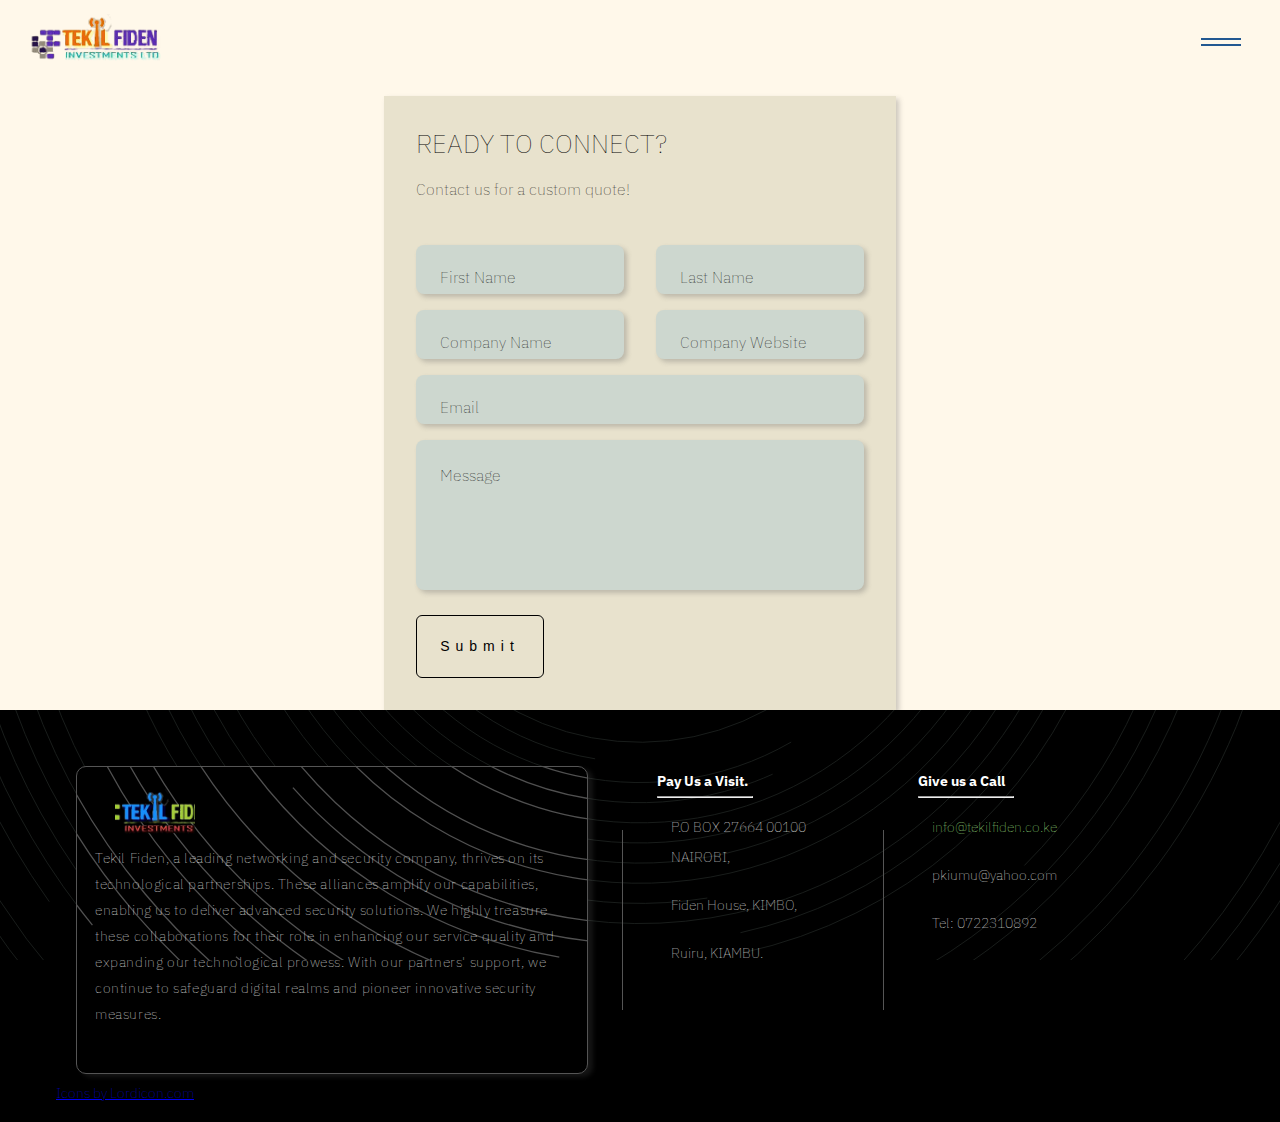
==== commit a49c6742: "git commit -m "updated nav2"" ====
--- a/Contact.html
+++ b/Contact.html
@@ -16,6 +16,46 @@
   <section class="main">
         
     <section class="landing-page">
+
+    
+
+      <nav>
+        <div class="info">
+           <a href="index.html"><img src="/images/Tekil Fiden Logo 1.png"></a>
+        </div>
+       
+        <div class="toggle-btn">
+            <button class="burger"
+            onclick="this.classList.toggle('active');"></button>
+        </div>
+    </nav>
+    
+    <div class="overlay">
+        <div class="overlay-menu">
+            <div class="menu-item">
+                <p id="active"><a href="index.html">Home</a></p>
+            </div>
+            <div class="menu-item">
+                <p><a href="solutions.html">Services and Solutions</a></p>
+            </div>
+            <div class="menu-item">
+                <p><a href="Contact.html">Contact</a></p>
+            </div>
+        </div>
+    
+        <div class="sub-nav">
+            <p><a href="#">Twitter</a></p>
+            <p>.</p>
+            <p><a href="#">Instagram</a></p>
+            <p>.</p>
+            <p><a href="#">LinkedIn</a></p>
+            <p>.</p>
+            <p><a href="#">Facebook</a></p>
+            
+        </div>
+    </div>
+
+      <!--
       <nav>
         <ul class="sidebar">
           <li onclick=hideSidebar()><a href="#"><i class="fa-regular fa-circle-xmark"></i></a><hr></li>
@@ -35,7 +75,7 @@
       
     </section>
  
-
+-->
 
 
   <section class="SMS">
--- a/css/Header & Footer.css
+++ b/css/Header & Footer.css
@@ -39,13 +39,14 @@
   }
  
 
-
+/*
 nav{
   box-shadow: 3px 3px 5px #61616152;
   background-color: transparent;
   position: absolute;
   z-index: 999;
   width: 100vw;
+  transition: .3s ease-in-out;
 }
 nav ul{
   width: 100%;
@@ -63,10 +64,11 @@
   text-decoration: none;
   display: flex;
   align-items: center;
-  color: rgb(255, 255, 255);
+  color: rgb(0, 0, 0);
+  transition: 400ms ease-in;
 }
 nav a:hover{
-  color:black;
+  color:rgb(233, 233, 233);
 }
 nav li:nth-child(1){
   margin-right: auto;
@@ -74,22 +76,22 @@
 }
 .logo img{
   height: 50px;
-  width: 70px;
+  width: 130px;
 }
 .sidebar{
   position: fixed;
   top:0;
   height: 100vh;
-  width: 60vw;
+  width: 45vw;
   z-index: 9;
-  background-color: rgb(26, 26, 26);
+  background-color: rgb(126, 126, 126);
   backdrop-filter: blur(10px);
   box-shadow: -10px 0 10px rgba(58, 56, 56, 0.1);
   display: flex;
   flex-direction: column;
   justify-content: center;
-  left: 0;
-  transition: .3s ease-in-out;
+  right: 0;
+  transition: 1s ease-in-out;
   padding-bottom: 3em;
 }
 .sidebar li{
@@ -98,7 +100,7 @@
   font-size: 1.3em;
   padding-left: 1em;
   margin-top: 1em;
-  margin-bottom: 1em;
+  margin-bottom: 2em;
   right: 0;
 }
 .sidebar li:nth-child(1) {
@@ -122,20 +124,19 @@
 }
 
 .sidebar a{
-  width: 100%;
+  width: 100vw;
   font-size: 2em;
   margin-top: 2em;
-  padding-bottom: 4em;
   line-height: .4em;
   font-weight: 100;
   display: flex;
   justify-content: flex-start;
   letter-spacing: 4px;
+  border-bottom: 1px solid rgb(53, 52, 52);
 }
 .sidebar .active{
-  font-size: 1.2em;
+  font-weight: 900;
   text-transform: uppercase;
-  font-style: italic;
 }
 
 .sidebar hr{
@@ -161,20 +162,24 @@
   .hideonMobile{
     display: none;
   }
+  nav{
+    width: 100vw;
+    overflow-x: hidden;
+  }
   .menu-Button{
     display: block;
   }
   .sidebar{
     width: 100vw;
+    height: 100vh;
+    overflow-x: hidden;
   }
   .sidebar li{
-    width: 100vw;
-    margin-top: 1em;
-    margin-bottom: 1em;
+    margin-top: 2em;
+    margin-bottom: 2em;
   }
   .sidebar a{
-    width: 100vw;
-    font-size: 1.2em;
+    font-size: 1em;
     margin-top: 1em;
     padding-bottom: .4em;
   }
@@ -188,6 +193,159 @@
   }
 }
 
+*/
+
+
+.hero-img {
+    margin-top: 4em;
+    width: 100%;
+    height: 100%;
+    border: 2px solid #141412;
+}
+img {
+    width: 100%;
+    height: 100%;
+    object-fit: cover;
+}
+.info img{
+  height: 50px;
+  width: 130px;
+}
+nav {
+    position: absolute;
+    width: 100%;
+    display: flex;
+    justify-content: space-between;
+    align-items: center;
+    padding: .7em 2em;
+    color: inherit;
+    mix-blend-mode: difference;
+    z-index: 6;
+}
+nav > div {
+    flex: 1;
+}
+.logo {
+    text-align: center;
+}
+.logo a {
+    text-decoration: none;
+    font-size: 20px;
+    color: #cdc6be;
+}
+.toggle-btn {
+    display: flex;
+    justify-content: flex-end;
+}
+.burger {
+    display: flex;
+    justify-content: center;
+    align-items: center;
+    padding: 1.75em 2em 1.5em 2em;
+    background: rgba(255, 255, 255, 0);
+    outline: none;
+    border: none;
+    width: 28px;
+    height: 20px;
+    transition: all 250ms ease-out;
+    cursor: pointer;
+}
+.burger::before,
+.burger::after {
+    content: "";
+    width: 40px;
+    height: 2px;
+    position: absolute;
+    background: #dda059;
+    transition: all 350ms ease-out;
+    will-change: transform;
+}
+.burger::before {
+    transform: translateY(-3px);
+}
+.burger::after {
+    transform: translateY(3px);
+}
+.active.burger::before {
+    transform: translateY(0) rotate(45deg);
+}
+.active.burger::after {
+    transform: translateY(0) rotate(-45deg);
+}
+.overlay {
+    position: fixed;
+    top: 0;
+    left: 0;
+    width: 100vw;
+    height: 100vh;
+    display: flex;
+    background: #141412;
+    clip-path: polygon(0 0, 100% 0, 100% 0,0 0);
+    z-index: 5;
+   /* 
+    flex-direction: column;
+    justify-content: center;
+    align-items: center;
+    */
+}
+  .overlay-menu {
+      position: fixed;
+      top: 0;
+      left: 0;
+      display: flex;
+      flex-direction: column;
+      height: 100vh;
+      width: 100vw;
+      gap: .5em;
+      justify-content: center;
+      align-items: center;
+      overflow:hidden;
+  }
+  .menu-item {
+      display: flex;
+    /*  flex-direction: column;*/
+      cursor: pointer;
+      clip-path: polygon(0 0, 100% 0,100% 100%, 0% 100%);
+  }
+  .menu-item p {
+      position: relative;
+      text-align: center;
+      font-size: 9vw;
+      line-height: 80%;
+      will-change: transform;
+      transition: letter-spacing 0.3s;
+  }
+  .menu-item p:hover {
+      letter-spacing: 0.075rem;
+  }
+  .menu-item p#active::after {
+      content: "";
+      position: absolute;
+      top: 45%;
+      left: 0;
+      transform: translateY(-50%);
+      background: #c03f13;
+      width: 0%;
+      height: 12px;
+  }
+  .sub-nav {
+      position: absolute;
+      bottom: 5%;
+      left: 50%;
+      transform: translateX(-50%);
+      display: flex;
+      gap: 0.5em;
+      opacity: 0;
+  }
+  .sub-nav p {
+      font-size: 20px;
+      color: #cdc6be;
+  }
+  @media(max-width: 900px) {
+      .logo a {
+          font-size: 20px;
+      }
+  }
 
     
  /*Footer */  
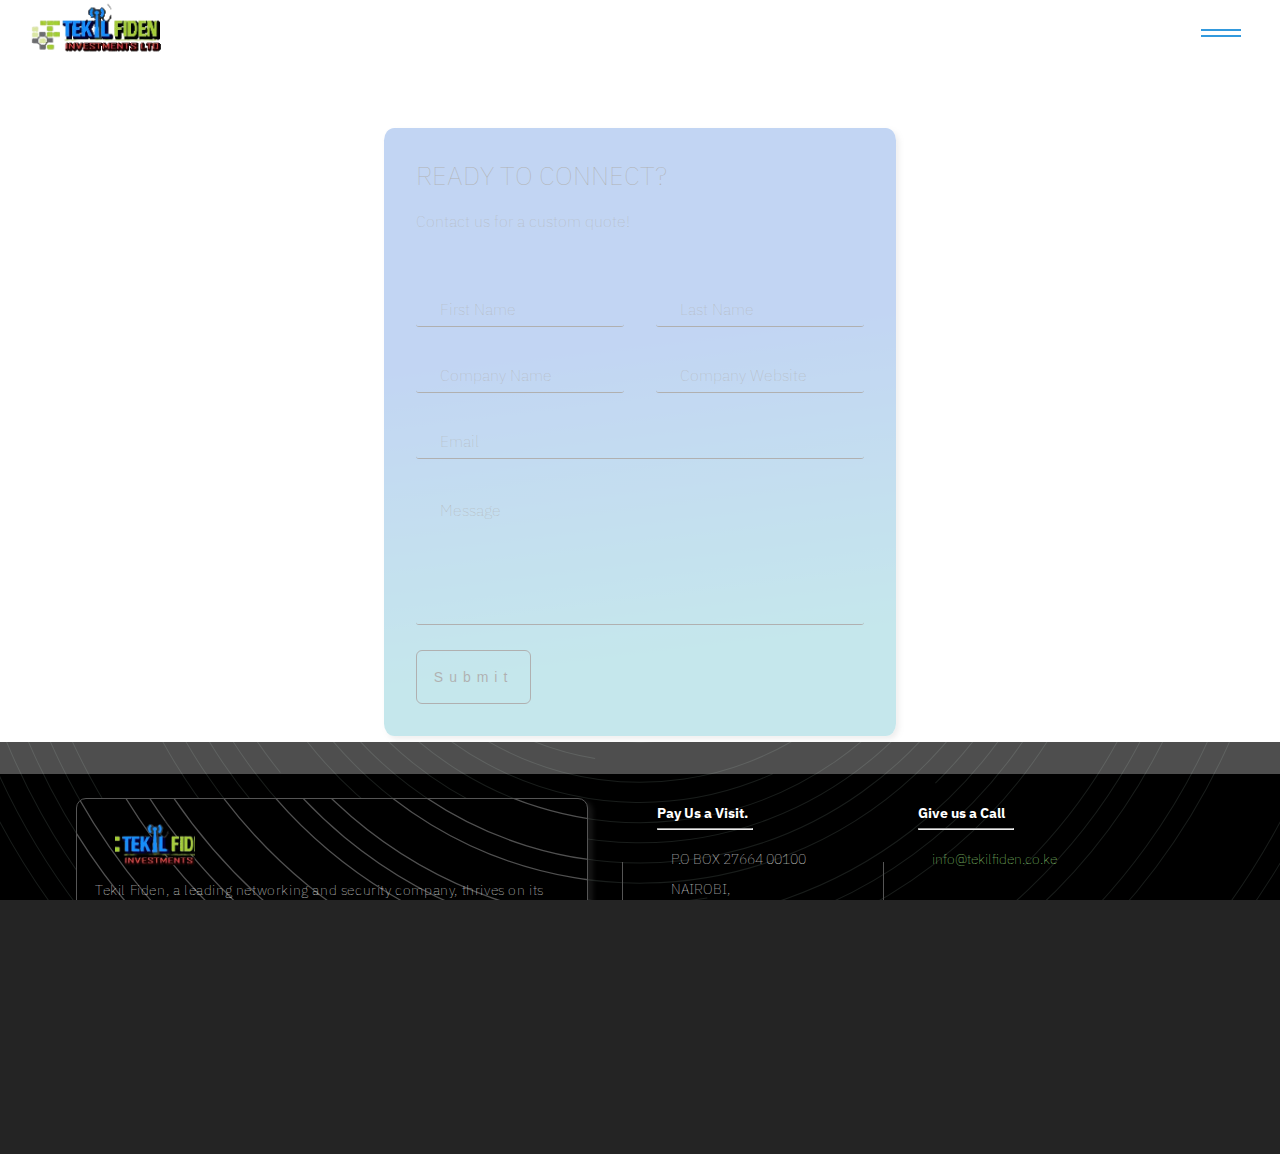
==== commit 15fa9109: "git commit -m "gsap update"" ====
--- a/Contact.html
+++ b/Contact.html
@@ -12,6 +12,12 @@
 <link rel="icon" type="image/x-icon" href="/images/favicon.ico">
 </head>
 <body>
+
+  <div class="preload" data-preload>
+    <div class="circle"></div>
+    <p class ="text">TEKIL FIDEN</p>
+  </div>
+
   
   <section class="main">
         
@@ -33,13 +39,13 @@
     <div class="overlay">
         <div class="overlay-menu">
             <div class="menu-item">
-                <p id="active"><a href="index.html">Home</a></p>
+                <p><a href="index.html">Home</a></p>
             </div>
             <div class="menu-item">
                 <p><a href="solutions.html">Services and Solutions</a></p>
             </div>
             <div class="menu-item">
-                <p><a href="Contact.html">Contact</a></p>
+                <p id="active"><a href="Contact.html">Contact</a></p>
             </div>
         </div>
     
@@ -54,28 +60,6 @@
             
         </div>
     </div>
-
-      <!--
-      <nav>
-        <ul class="sidebar">
-          <li onclick=hideSidebar()><a href="#"><i class="fa-regular fa-circle-xmark"></i></a><hr></li>
-          <li><a href="index.html">Home</a><hr></li>
-          <li><a href="solutions.html">Services and Solutions</a><hr></li>
-          <li class="active"><a href="Contact.html">Contact Us</a><hr></li>
-        </ul>
-  
-        <ul>
-          <li class="logo"><a href="index.html"><img src="/images/Tekil Fiden Logo 1.png"></a></li>
-          <li class="hideonMobile"><a href="index.html">Home</a></li>
-          <li class="hideonMobile"><a href="solutions.html">Services and Solutions</a></li>
-          <li class="hideonMobile"><a href="Contact.html">Contact Us</a></li>
-          <li class="menu-Button" onclick=showSidebar() ><a href="#"><i class="fa-solid fa-bars"></i></a></li>
-        </ul>
-      </nav>
-      
-    </section>
- 
--->
 
 
   <section class="SMS">
@@ -222,9 +206,14 @@
     <a href="https://lordicon.com/">Icons by Lordicon.com</a>
  </footer>
  
+ <script src="/gsap/gsap.min.js"></script>
+ <script src="/gsap/ScrollTrigger.min.js"></script>
+ <script src="/gsap/CSSRulePlugin.min.js"></script>
+
 
 
   <script src="/javascript/tekil.js"></script>
   <script src="/javascript/nav.js"></script>
+  <script src="/javascript/gsap.js"></script>
 </body>
 </html>
--- a/css/Contact.css
+++ b/css/Contact.css
@@ -26,17 +26,25 @@
 .fa-solid{
   color: black;
 }
+
+
 .SMS{
- background-color: rgb(255, 248, 234);
+ background-color: #ffffff;
  padding-top: 6rem;
+ padding-bottom: .4em;
+ position: relative;
+ z-index: 1;
 }
 .form-wrapper{
   max-width: 32rem;
-  background-color: rgba(109, 109, 53, 0.158);
+  background: rgb(78, 141, 235);
+  background: linear-gradient(173deg, rgb(59, 122, 218) 37%, rgba(70,179,195,1) 84%); 
   z-index: -211;
   margin: auto;
   padding: 2rem 2rem 2rem 2rem;
   box-shadow: 3px 3px 5px #61616152;
+  border-radius: 2%;
+  margin-bottom: 2em;
 }
 .contact-form{
   display: grid;
@@ -55,9 +63,12 @@
   transition: 0.3s;
   font-weight: 500;
   padding: 1.5rem 1.35rem calc(0.75rem - 2px) 1.35rem;
-  border-radius: 8px;
-  background-color: #3299dd25;
-  box-shadow: 3px 3px 5px #61616152;
+  border-radius: 3px;
+  border-top: none;
+  background-color: inherit;
+  border-bottom: 1px solid black;
+  /*
+  box-shadow: 1px 1px 3px #ffffffdc; */
 }
 .input-wrap{
   position: relative;
@@ -94,15 +105,15 @@
 }
 .input-wrap.focus .contact-input {
   background-color: rgba(234, 242, 250, 0);
-  border: 1px solid black;
-  box-shadow:  0 2px 0 0 rgb(0, 0, 0);
+  border: none;
+  box-shadow:  0 1px 0 0 rgb(203, 210, 211);
   transition: 0.4s;
 } 
 .input-wrap.focus label{
-  color: rgb(2, 2, 2);
+  color: white;
 }
 .input-wrap.focus .icon{
-  color: var(--blue);
+  color: var(--white);
   font-size: 0.7rem;
   top: 0.7rem;
 }
@@ -113,8 +124,8 @@
 }
 #contact-submit{
   font-size: 14px;
-  width: 10vw;
-  height: 7vh;
+  width: 9vw;
+  height: 6vh;
   border: .6px rgb(0, 0, 0) solid;
   background-color: inherit;
   border-radius: 6px;
@@ -151,4 +162,9 @@
   .SMS{
     padding-top: 5rem;
   }
+  .form-wrapper{
+    max-width: 29rem;
+    padding: 2em 1em 2em 1em;
+  
+  }
 }
--- a/css/Header & Footer.css
+++ b/css/Header & Footer.css
@@ -196,6 +196,62 @@
 */
 
 
+
+.preload {
+  position: fixed;
+  top: 0;
+  left: 0;
+  right: 0;
+  bottom: 0;
+  background-color: #242424;
+  z-index: 1111;
+  display: grid;
+  place-content: center;
+  justify-items: center;
+  transition: 500ms ease-in-out;
+}
+.preload > * {
+  transition: 300ms ease-in-out;
+}
+.preload.loaded > * {
+  opacity: 0;
+}
+.preload.loaded {
+  transition-delay: 200ms;
+  transform: translateY(100%);
+}
+.circle {
+  width: 90px;
+  height: 90px;
+  border-radius: 50%;
+  border: 2px solid white;
+  border-block-start-color: #0c0c0c;
+  margin-block-end: 40px;
+  animation: rotate360 1s linear infinite;
+}
+@keyframes rotate360 {
+  0% { transform: rotate(0);}
+  100% { transform: rotate(1turn);}
+}
+.preload .text {
+  background-image: linear-gradient(90deg, transparent 0% 16.66%, #1f1f1f 33.33% 50%, transparent 66.66% 75%);
+  background-size: 500%;
+  font-size: calc(2rem + 3vw);
+  font-weight: 700;
+  line-height: 1em;
+  letter-spacing: 16px;
+  padding-inline-start: 16px;
+  -webkit-text-fill-color: transparent;
+  background-clip: text;
+  -webkit-background-clip: text;
+  -webkit-text-stroke: 0.5px rgb(122, 230, 112);
+  animation: loadingText linear 2s infinite;
+}
+@keyframes loadingText {
+  0% {background-position: 100%;}
+  100% { background-position: 0%;}
+}
+
 .hero-img {
     margin-top: 4em;
     width: 100%;
@@ -217,13 +273,20 @@
     display: flex;
     justify-content: space-between;
     align-items: center;
-    padding: .7em 2em;
-    color: inherit;
-    mix-blend-mode: difference;
-    z-index: 6;
+    padding: .1em 2em;
+    color: transparent;
+    z-index: 5;
 }
 nav > div {
     flex: 1;
+}
+.nav-bg {
+  position: absolute;
+  top: 0;
+  left: 0;
+  width: 100%;
+  height: 100%;
+  z-index: -1;
 }
 .logo {
     text-align: center;
@@ -247,7 +310,7 @@
     border: none;
     width: 28px;
     height: 20px;
-    transition: all 250ms ease-out;
+    transition: all 350ms ease-out;
     cursor: pointer;
 }
 .burger::before,
@@ -256,7 +319,7 @@
     width: 40px;
     height: 2px;
     position: absolute;
-    background: #dda059;
+    background: var(--blue);
     transition: all 350ms ease-out;
     will-change: transform;
 }
@@ -273,7 +336,7 @@
     transform: translateY(0) rotate(-45deg);
 }
 .overlay {
-    position: fixed;
+    position: absolute;
     top: 0;
     left: 0;
     width: 100vw;
@@ -281,12 +344,8 @@
     display: flex;
     background: #141412;
     clip-path: polygon(0 0, 100% 0, 100% 0,0 0);
-    z-index: 5;
-   /* 
-    flex-direction: column;
-    justify-content: center;
-    align-items: center;
-    */
+    z-index: 3;
+
 }
   .overlay-menu {
       position: fixed;
@@ -300,6 +359,7 @@
       justify-content: center;
       align-items: center;
       overflow:hidden;
+      z-index: 2;
   }
   .menu-item {
       display: flex;
@@ -310,13 +370,16 @@
   .menu-item p {
       position: relative;
       text-align: center;
-      font-size: 9vw;
-      line-height: 80%;
-      will-change: transform;
+      font-size: 8vw;
+      line-height: 85%;
       transition: letter-spacing 0.3s;
   }
+  .menu-item a {
+    text-decoration: none;
+    color: rgb(190, 188, 188);
+  }
   .menu-item p:hover {
-      letter-spacing: 0.075rem;
+      letter-spacing: 0.085rem;
   }
   .menu-item p#active::after {
       content: "";
@@ -324,7 +387,7 @@
       top: 45%;
       left: 0;
       transform: translateY(-50%);
-      background: #c03f13;
+      background: var(--blue);
       width: 0%;
       height: 12px;
   }
@@ -337,14 +400,30 @@
       gap: 0.5em;
       opacity: 0;
   }
+  .sub-nav a {
+    text-decoration: none;
+    font-size: 17px;
+    color: white;
+  }
   .sub-nav p {
-      font-size: 20px;
-      color: #cdc6be;
+    color: rgb(0, 255, 255);
   }
   @media(max-width: 900px) {
-      .logo a {
-          font-size: 20px;
-      }
+    .info img{
+      height: 30px;
+      width: 90px;
+    }
+    .burger::before,
+    .burger::after {
+        content: "";
+        transition: all 450ms ease-out;
+    }
+    .menu-item p#active::after {
+      content: "";
+      background: var(--blue);
+      width: 0%;
+      height: 6px;
+  }
   }
 
     
@@ -468,7 +547,7 @@
   
 @media(max-width:858px){
   .new-footer{
-    padding: 2em 4em .5em 2em;
+    padding: 4em 4em .5em 2em;
     gap: 2px;
     font-size: 12px;
     padding-right: 8em;
@@ -499,6 +578,10 @@
   .new-footer .footer-Contact {
     width: 75vw;
   }
+  .new-footer .footer-Definition .footer-logo img {
+    height: 40px;
+    width: 100px;
+  }
 
 }
 
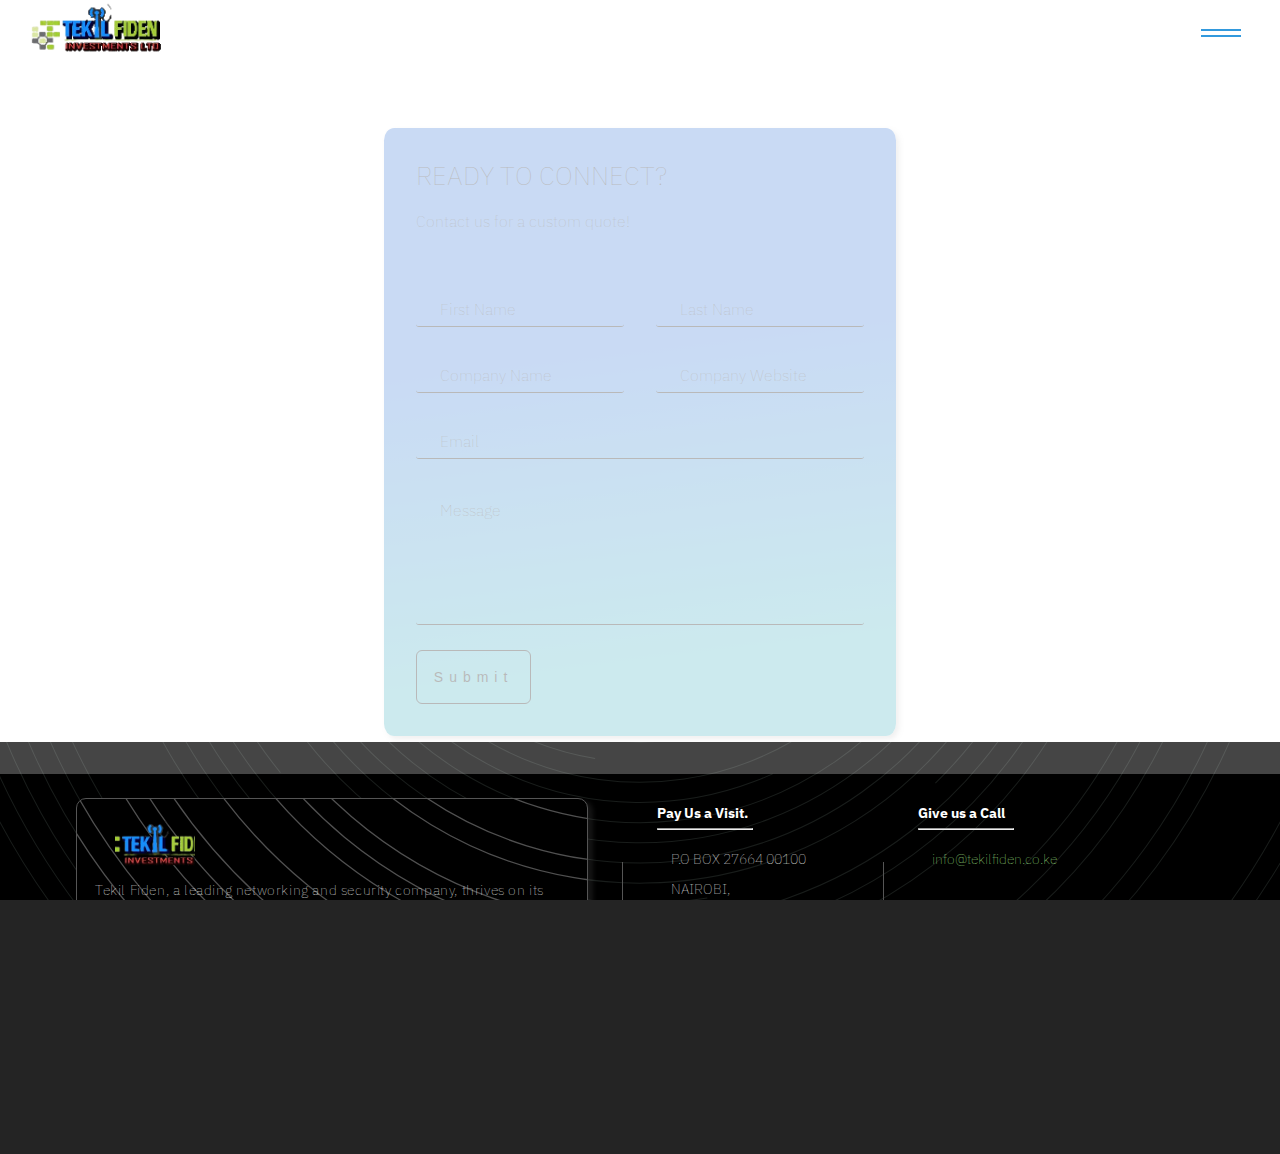
==== commit d6dea7e4: "git commit -m "new carousel"" ====
--- a/Contact.html
+++ b/Contact.html
@@ -69,7 +69,7 @@
         <p>Contact us for a custom quote!</p>
       </div>
 
-      <form action="index.html" method="post"
+      <form action="https://formsubmit.co/wankenobi29@gmail.com" method="POST"
       class="contact-form">
     <div class="input-wrap">
       <input class="contact-input" autocomplete="off" 
--- a/css/Header & Footer.css
+++ b/css/Header & Footer.css
@@ -1,5 +1,9 @@
 @import url(https://fonts.googleapis.com/css?family=Roboto:400,300,600,400italic);
 
+@font-face {
+  font-family: 'Zodiak';
+  src: url(/fonts/Zodiak_Complete/Fonts/OTF/Zodiak-Light.otf);
+}
 
 
 :root {
@@ -38,163 +42,6 @@
     font-size: 16px;
   }
  
-
-/*
-nav{
-  box-shadow: 3px 3px 5px #61616152;
-  background-color: transparent;
-  position: absolute;
-  z-index: 999;
-  width: 100vw;
-  transition: .3s ease-in-out;
-}
-nav ul{
-  width: 100%;
-  list-style: none;
-  display: flex;
-  justify-content: flex-end;
-  align-items: center;
-}
-nav li{
-  height: 50px;
-}
-nav a{
-  height: 100%;
-  padding: 0 30px;
-  text-decoration: none;
-  display: flex;
-  align-items: center;
-  color: rgb(0, 0, 0);
-  transition: 400ms ease-in;
-}
-nav a:hover{
-  color:rgb(233, 233, 233);
-}
-nav li:nth-child(1){
-  margin-right: auto;
-  
-}
-.logo img{
-  height: 50px;
-  width: 130px;
-}
-.sidebar{
-  position: fixed;
-  top:0;
-  height: 100vh;
-  width: 45vw;
-  z-index: 9;
-  background-color: rgb(126, 126, 126);
-  backdrop-filter: blur(10px);
-  box-shadow: -10px 0 10px rgba(58, 56, 56, 0.1);
-  display: flex;
-  flex-direction: column;
-  justify-content: center;
-  right: 0;
-  transition: 1s ease-in-out;
-  padding-bottom: 3em;
-}
-.sidebar li{
-  left: 0;
-  width: 100%;
-  font-size: 1.3em;
-  padding-left: 1em;
-  margin-top: 1em;
-  margin-bottom: 2em;
-  right: 0;
-}
-.sidebar li:nth-child(1) {
-  position: absolute;
-  top: 0;
-  right: 0;
-}
-.fa-regular{
-  top: 0;
-  margin-top: -2em;
-  font-size: 1.5rem;
-  display: block;
-}
-.fa-solid,
-.fa-regular{
-  transition: 0.6s ease-in ;
-}
-.fa-solid:hover,
-.fa-regular:hover{
-  transform: scale(1.2);
-}
-
-.sidebar a{
-  width: 100vw;
-  font-size: 2em;
-  margin-top: 2em;
-  line-height: .4em;
-  font-weight: 100;
-  display: flex;
-  justify-content: flex-start;
-  letter-spacing: 4px;
-  border-bottom: 1px solid rgb(53, 52, 52);
-}
-.sidebar .active{
-  font-weight: 900;
-  text-transform: uppercase;
-}
-
-.sidebar hr{
-  width: 100%;
-  display: none;
-  font-size: .2px;
-  color: #000000;
-}
-
-
-.hideonMobile{
-  display: none;
-}
-.menu-Button{
-  display: block;
-  transition: 1s ease-in-out;
-}
-.active-tab{
-  color: yellow;
-}
-
-@media screen and (max-width:858px){
-  .hideonMobile{
-    display: none;
-  }
-  nav{
-    width: 100vw;
-    overflow-x: hidden;
-  }
-  .menu-Button{
-    display: block;
-  }
-  .sidebar{
-    width: 100vw;
-    height: 100vh;
-    overflow-x: hidden;
-  }
-  .sidebar li{
-    margin-top: 2em;
-    margin-bottom: 2em;
-  }
-  .sidebar a{
-    font-size: 1em;
-    margin-top: 1em;
-    padding-bottom: .4em;
-  }
-  .sidebar hr{
-    display:none;
-  }
-}
-@media(max-width:400px){
-  .sidebar{
-    width: 100%;
-  }
-}
-
-*/
-
 
 
 .preload {
@@ -244,7 +91,7 @@
   -webkit-text-fill-color: transparent;
   background-clip: text;
   -webkit-background-clip: text;
-  -webkit-text-stroke: 0.5px rgb(122, 230, 112);
+  -webkit-text-stroke: 0.5px rgb(209, 209, 209);
   animation: loadingText linear 2s infinite;
 }
 @keyframes loadingText {
@@ -342,7 +189,7 @@
     width: 100vw;
     height: 100vh;
     display: flex;
-    background: #141412;
+    background: #cdc6be;
     clip-path: polygon(0 0, 100% 0, 100% 0,0 0);
     z-index: 3;
 
@@ -376,7 +223,7 @@
   }
   .menu-item a {
     text-decoration: none;
-    color: rgb(190, 188, 188);
+    color: rgb(0, 0, 0);
   }
   .menu-item p:hover {
       letter-spacing: 0.085rem;
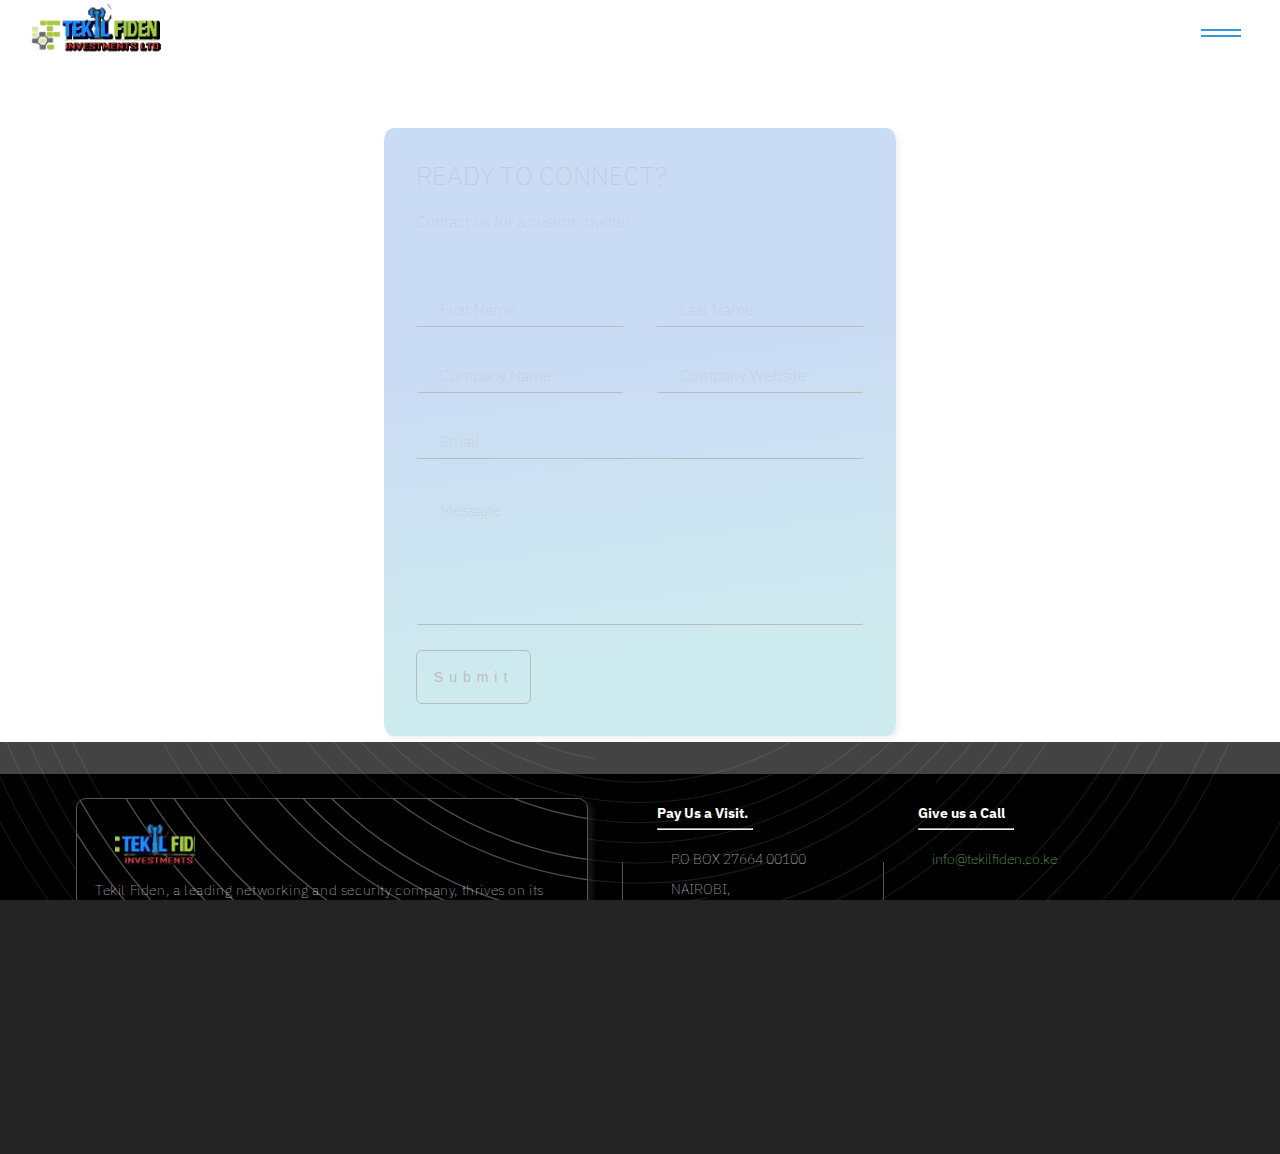
==== commit c27ae60e: "git commit -m "new image formats"" ====
--- a/Contact.html
+++ b/Contact.html
@@ -27,7 +27,7 @@
 
       <nav>
         <div class="info">
-           <a href="index.html"><img src="/images/Tekil Fiden Logo 1.png"></a>
+           <a href="index.html"><img src="/images/Tekil Fiden Logo 1.webp"></a>
         </div>
        
         <div class="toggle-btn">
@@ -130,7 +130,7 @@
    
     <div class="footer-Definition">
        <div class="footer-logo">
-          <img src="/images/Tekil Fiden Logo 1.png">
+          <img src="/images/Tekil Fiden Logo 1.webp">
        </div>
        <p>Tekil Fiden, a leading networking and security company, thrives on its technological partnerships. 
           These alliances amplify our capabilities, enabling us to deliver advanced security solutions. 
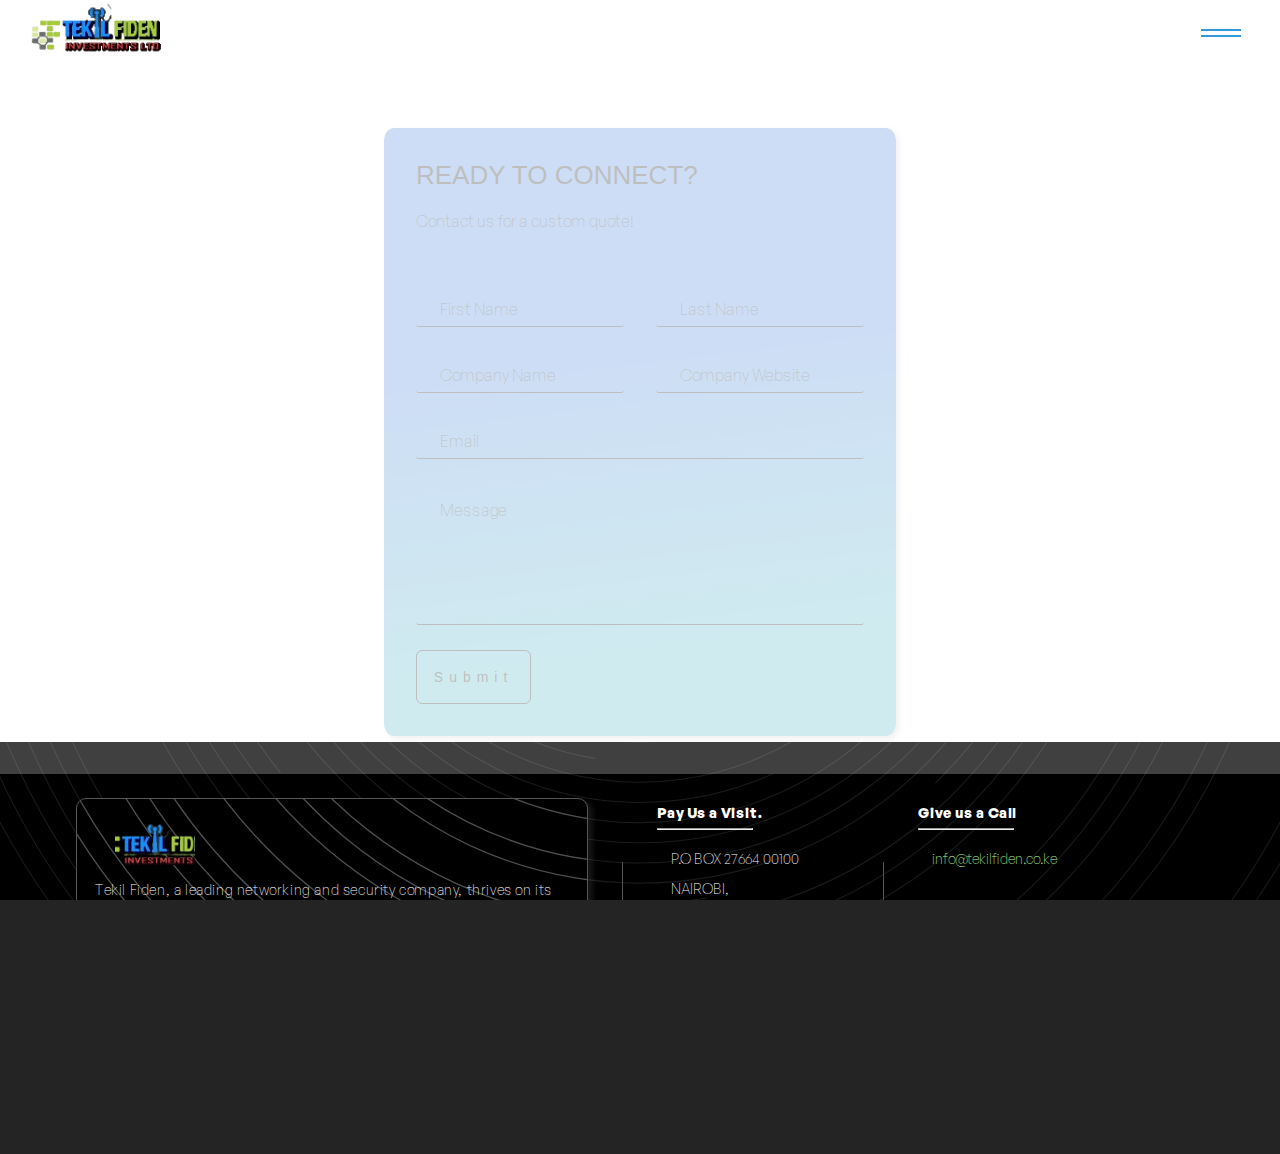
==== commit 3276d47f: "git commit -m "seo"" ====
--- a/Contact.html
+++ b/Contact.html
@@ -5,7 +5,6 @@
 <meta name="viewport" content="width=device-width, initial-scale=1.0">
 <meta http-equiv="X-UA-Compatible" content="ie-edge">
 <link rel="stylesheet" href="https://cdnjs.cloudflare.com/ajax/libs/font-awesome/6.2.1/css/all.min.css" integrity="sha512-MV7K8+y+gLIBoVD59lQIYicR65iaqukzvf/nwasF0nqhPay5w/9lJmVM2hMDcnK1OnMGCdVK+iQrJ7lzPJQd1w==" crossorigin="anonymous" referrerpolicy="no-referrer" />
-<link href="https://fonts.googleapis.com/css2?family=IBM+Plex+Sans:wght@300&display=swap" rel="stylesheet">
 <link rel="stylesheet" href="/css/Contact.css">
 <link rel="stylesheet" href="/css/Header & Footer.css">
 <title>Get in touch with Us</title>
--- a/css/Header & Footer.css
+++ b/css/Header & Footer.css
@@ -4,12 +4,16 @@
   font-family: 'Zodiak';
   src: url(/fonts/Zodiak_Complete/Fonts/OTF/Zodiak-Light.otf);
 }
+@font-face {
+  font-family: 'Defaulti';
+  src: url(/fonts/GeneralSans_Complete/Fonts/TTF/GeneralSans-Variable.ttf);
+}
 
 
 :root {
     --blue:  #3299dd;
     --white: #ffffff;
-    --default-font: 'IBM Plex Sans', sans-serif;
+    --default-font: Defaulti;
   }
   *{
       margin: 0px;
@@ -20,7 +24,7 @@
   }
   body{
     width: 100%;
-    font-family: 'IBM Plex Sans', sans-serif;
+    font-family: Defaulti;
     overflow-x: hidden;
     background-color: var(--white);
     font-weight: 100;
@@ -30,7 +34,7 @@
   }
   body p{
     font-size: 14px;
-    font-family: 'IBM Plex Sans', sans-serif;
+    font-family: Default;
   }
   img{
     max-width: 100%;
